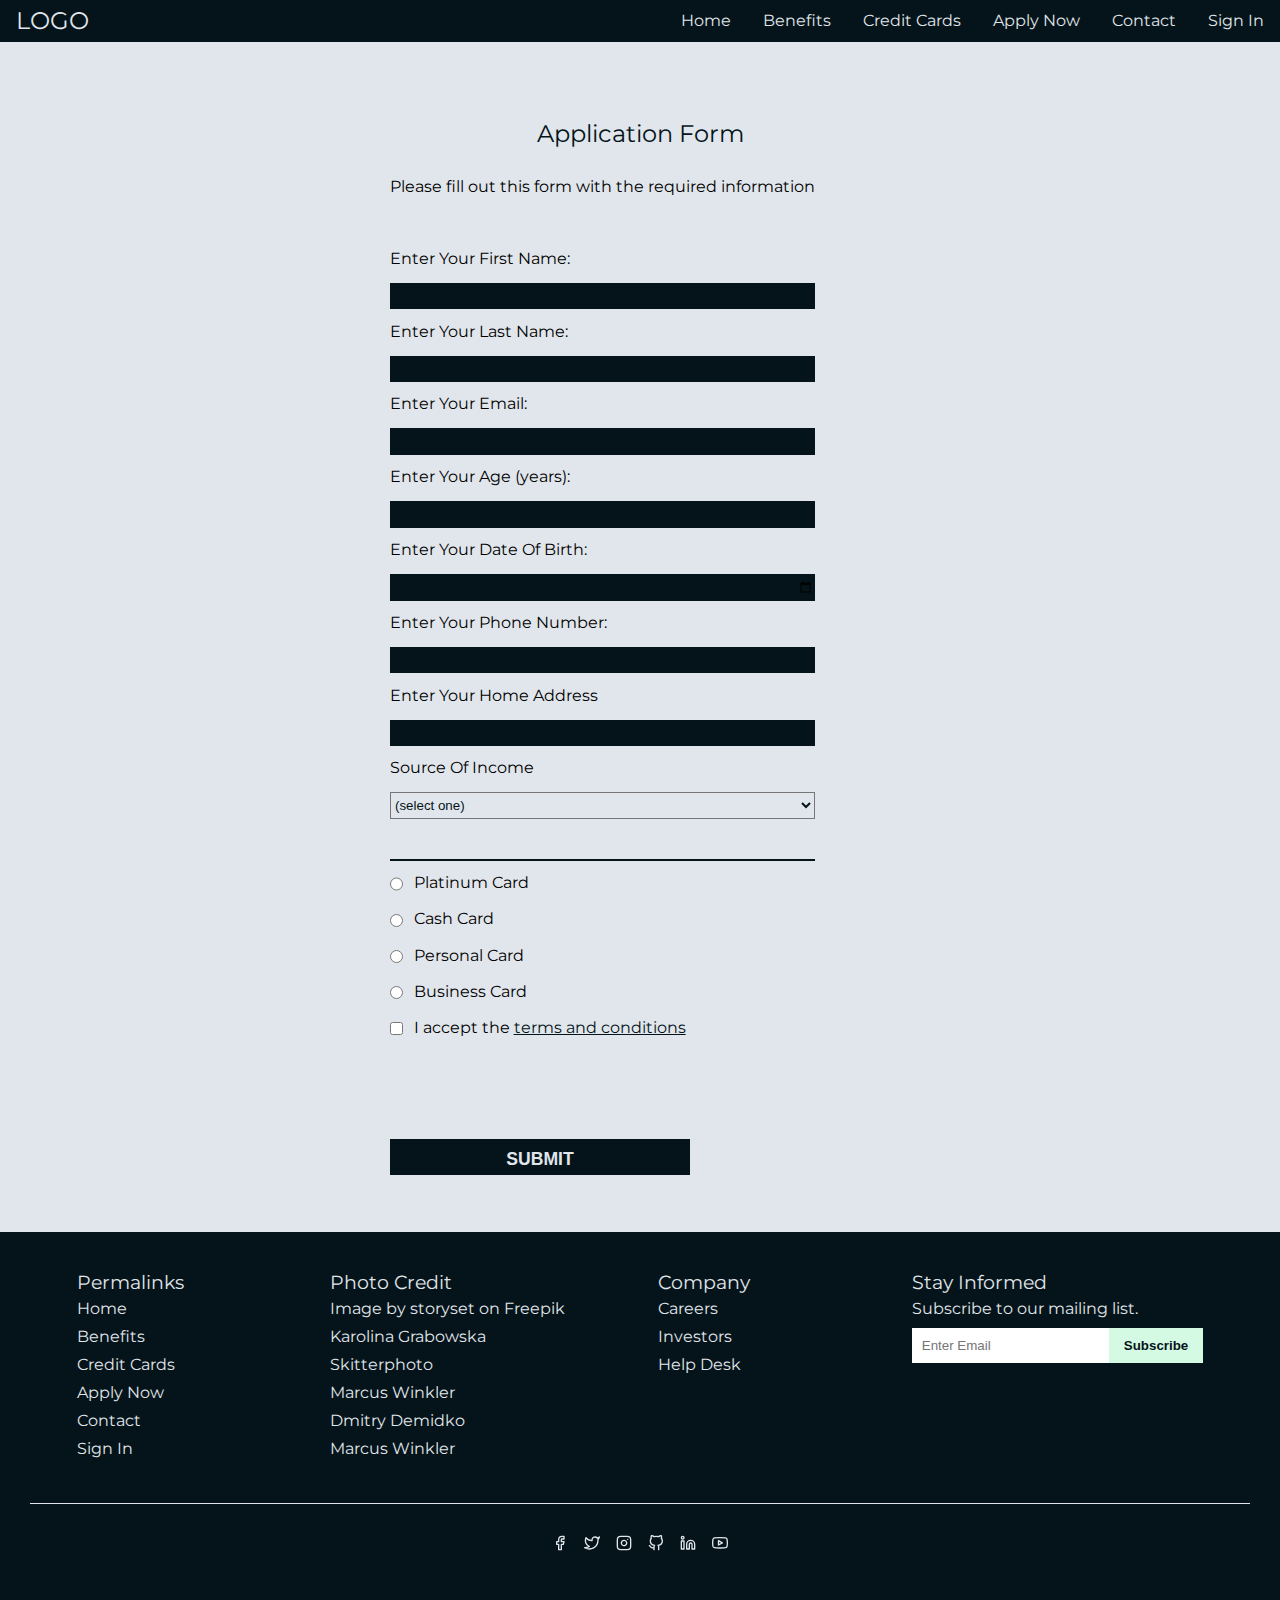
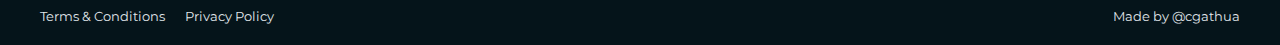
==== apply.html @ cc86efe5 "edit: hero section" ====
<!DOCTYPE html>
<html lang="en">

<head>
    <meta charset="UTF-8">
    <meta http-equiv="X-UA-Compatible" content="IE=edge">
    <meta name="viewport" content="width=device-width, initial-scale=1.0">
    <title>Application Form</title>

    <!--SEO-->
    <meta name="title" content="Application Form">
    <meta name="description" content="This is an application page, for a fictional company">

    <!--CUSTOM CSS-->
    <link rel="stylesheet" href="styles.css">

    <!--BENTO SIDEBAR SCRIPT-->
    <script defer type="module" src="https://cdn.ampproject.org/bento.mjs" crossorigin="anonymous"></script>
    <script defer nomodule src="https://cdn.ampproject.org/bento.js" crossorigin="anonymous"></script>
    <script defer type="module" src="https://cdn.ampproject.org/v0/bento-sidebar-1.0.mjs"
        crossorigin="anonymous">
    </script>
    <script defer nomodule src="https://cdn.ampproject.org/v0/bento-sidebar-1.0.js" crossorigin="anonymous"></script>
    <link rel="stylesheet" href="https://cdn.ampproject.org/v0/bento-sidebar-1.0.css" crossorigin="anonymous"
        media="print" onload="this.media='all'"
    >
</head>
<!--END OF HEAD-->

<body>
    <main id="main">
        <nav id="mobile-nav" aria-label="mobile navigation">
            <bento-sidebar id="sidebar1" side="right" hidden>
                <ul class="bento">
                    <li><a href="index.html">Home</a></li>
                    <li><a href="index.html#benefits">Benefits</a></li>
                    <li><a href="index.html#credit_cards">Credit Cards</a></li>
                    <li><a href="apply.html">Apply Now</a></li>
                    <li><a href="contact.html">Contact</a></li>
                    <li><a href="signin.html">Sign In</a></li>
                </ul>
            </bento-sidebar>
            <!--SIDEBAR CONTROL-->
            <div class="buttons" style="margin: 0 0.5rem">
                <button id="open-sidebar" aria-label="menu"> <svg xmlns="http://www.w3.org/2000/svg" width="24"
                        height="24" viewBox="0 0 24 24" fill="none" stroke="#E0E6EB" stroke-width="2"
                        stroke-linecap="round" stroke-linejoin="round" class="feather feather-menu">
                        <line x1="3" y1="12" x2="21" y2="12"></line>
                        <line x1="3" y1="6" x2="21" y2="6"></line>
                        <line x1="3" y1="18" x2="21" y2="18"></line>
                    </svg></button>
            </div>
            <a href="index.html" class="logo1" aria-label="logo">LOGO</a>
        </nav>
        <!--END OF MOBILE NAV-->
        <header id="header" aria-label="header">
            <a href="index.html" class="logo2" aria-label="logo">LOGO</a>
            <nav id="desktop-nav" aria-label="desktop navigation">
                <ul class="nav-links" aria-label="navigation links">
                    <li><a href="index.html">Home</a></li>
                    <li><a href="index.html#benefits">Benefits</a></li>
                    <li><a href="index.html#credit_cards">Credit Cards</a></li>
                    <li><a href="apply.html">Apply Now</a></li>
                    <li><a href="contact.html">Contact</a></li>
                    <li><a href="signin.html">Sign In</a></li>
                </ul>
            </nav>
            <!--END OF DESKTOP NAV-->
        </header>
        <!--END OF HEADER-->
        <article class="application" aria-label="application form">
            <h2>Application Form</h2>
            <form action="application form" method="post">
                <fieldset>
                    <legend>Please fill out this form with the required information</legend>
                    <label for="first-name">Enter Your First Name: <input id="first-name" name="first-name" type="text"
                        required autocomplete="cc-given-name">
                    </label>
                    <label for="last-name">Enter Your Last Name: <input id="last-name" name="last-name" type="text"
                        required autocomplete="cc-family-name">
                    </label>
                    <label for="personal-email">Enter Your Email: <input id="personal-email" name="email" type="email"
                        required autocomplete="email">
                    </label>
                    <label for="age">Enter Your Age (years): <input id="age" type="number" name="age" min="18"
                        max="100">
                    </label>
                    <label for="dob">Enter Your Date Of Birth: <input id="dob" type="date" name="dob"></label>
                    <label for="phone">Enter Your Phone Number: <input id="phone" type="tel" name="phone"
                        autocomplete="mobile">
                    </label>
                    <label for="address">Enter Your Home Address <input type="text" name="address" id="address"
                        autocomplete="address-level1">
                    </label>
                    <label for="income-label" aria-label="income">Source Of Income
                        <select class="drop_down_menu" id="income-label">
                            <option value="">(select one)</option>
                            <option value="1">Employed</option>
                            <option value="2">Retired</option>
                            <option value="3">Self-Employed</option>
                            <option value="4">Unemployed</option>
                            <option value="5">Military</option>
                        </select>
                    </label>
                </fieldset>
                <fieldset>
                    <legend>
                        <label for="platinum-card"><input id="platinum-card" type="radio" name="card-type"
                            class="inline"> Platinum Card
                        </label>
                        <label for="cash-card"><input id="cash-card" type="radio" name="card-type" class="inline"> Cash
                            Card
                        </label>
                        <label for="personal-card"><input id="personal-card" type="radio" name="card-type"
                            class="inline"> Personal Card
                        </label>
                        <label for="business-card"><input id="business-card" type="radio" name="card-type"
                            class="inline"> Business Card
                        </label>
                        <label for="terms-and-conditions" name="terms-and-conditions">
                            <input id="terms-and-conditions" type="checkbox" required name="terms-and-conditions"
                            class="inline"> I accept the <a href="#">terms and conditions</a>
                        </label>
                    </legend>
                </fieldset>
                <label for="submit-label" class="label5"><input type="submit" id="submit-label" value="submit"></label>
            </form>
        </article>
        <!--END OF APPLICATION FORM-->
        <footer id="footer" aria-label="footer">
            <section id="footer-main">
                <article class="footer-column">
                    <h3 class="footer-title">Permalinks</h3>
                    <ul>
                        <li><a href="index.html">Home</a></li>
                        <li><a href="index.html#benefits">Benefits</a></li>
                        <li><a href="index.html#credit_cards">Credit Cards</a></li>
                        <li><a href="apply.html">Apply Now</a></li>
                        <li><a href="contact.html">Contact</a></li>
                        <li><a href="signin.html">Sign In</a></li>
                    </ul>
                </article>
                <article class="footer-column">
                    <h3 class="footer-title">Photo Credit</h3>
                    <ul>
                        <li><a
                                href="https://www.freepik.com/free-vector/credit-card-concept-illustration_5360846.htm#query=credit%20card&position=13&from_view=author">Image
                                by storyset
                            </a> on Freepik
                        </li>
                        <li><a
                                href="https://www.pexels.com/photo/roll-of-american-dollar-banknotes-tightened-with-band-4386476/">Karolina
                                Grabowska
                            </a>
                        </li>
                        <li><a href="https://www.pexels.com/photo/close-up-of-coins-on-table-332304/">Skitterphoto</a></li>
                        <li><a href="https://unsplash.com/photos/DJoG5GsXfMw">Marcus Winkler</a></li>
                        <li><a href="https://unsplash.com/photos/z4VuRg-ZOEg">Dmitry Demidko</a></li>
                        <li><a href="https://unsplash.com/photos/ahjzVINkuCs">Marcus Winkler</a></li>
                    </ul>
                </article>
                <article class="footer-column">
                    <h3 class="footer-title">Company</h3>
                    <ul>
                        <li><a href="#">Careers</a></li>
                        <li><a href="#">Investors</a></li>
                        <li><a href="#">Help Desk</a></li>
                    </ul>
                </article>
                <article class="footer-column">
                    <h3 class="footer-title">Stay Informed</h3>
                    <p>Subscribe to our mailing list.</p>
                    <form action="newsletter" aria-label="signup">
                        <label for="current-email" class="label"><input id="current-email" type="email" name="email"
                            placeholder="Enter Email" required="valid email" aria-label="enter your email"
                            autocomplete="email">
                        </label>
                        <label for="submit_button"><input type="submit" id="submit_button" value="Subscribe"></label>
                    </form>
                </article>
            </section>
            <!--END OF FOOTER MAIN SECTION-->
            <section id="footer-socials" aria-label="social media">
                <ul class="footer-icons">
                    <li><a href="#" aria-label="facebook">
                            <svg xmlns="http://www.w3.org/2000/svg" width="16" height="16"
                                viewBox="0 0 24 24" fill="none" stroke="#E0E6EB" stroke-width="2" stroke-linecap="round"
                                stroke-linejoin="round" class="feather feather-facebook">
                                <path d="M18 2h-3a5 5 0 0 0-5 5v3H7v4h3v8h4v-8h3l1-4h-4V7a1 1 0 0 1 1-1h3z"></path>
                            </svg>
                        </a>
                    </li>
                    <li><a href="#" aria-label="twitter">
                            <svg xmlns="http://www.w3.org/2000/svg" width="16" height="16"
                                viewBox="0 0 24 24" fill="none" stroke="#E0E6EB" stroke-width="2" stroke-linecap="round"
                                stroke-linejoin="round" class="feather feather-twitter">
                                <path
                                    d="M23 3a10.9 10.9 0 0 1-3.14 1.53 4.48 4.48 0 0 0-7.86 3v1A10.66 10.66 0 0 1 3 4s-4 9 5 13a11.64 11.64 0 0 1-7 2c9 5 20 0 20-11.5a4.5 4.5 0 0 0-.08-.83A7.72 7.72 0 0 0 23 3z">
                                </path>
                            </svg>
                        </a>
                    </li>
                    <li><a href="#" aria-label="instagram">
                            <svg xmlns="http://www.w3.org/2000/svg" width="16"
                                height="16" viewBox="0 0 24 24" fill="none" stroke="#E0E6EB" stroke-width="2"
                                stroke-linecap="round" stroke-linejoin="round" class="feather feather-instagram">
                                <rect x="2" y="2" width="20" height="20" rx="5" ry="5"></rect>
                                <path d="M16 11.37A4 4 0 1 1 12.63 8 4 4 0 0 1 16 11.37z"></path>
                                <line x1="17.5" y1="6.5" x2="17.51" y2="6.5"></line>
                            </svg>
                        </a>
                    </li>
                    <li><a href="#" aria-label="github">
                            <svg xmlns="http://www.w3.org/2000/svg" width="16" height="16"
                                viewBox="0 0 24 24" fill="none" stroke="#E0E6EB" stroke-width="2" stroke-linecap="round"
                                stroke-linejoin="round" class="feather feather-github">
                                <path
                                    d="M9 19c-5 1.5-5-2.5-7-3m14 6v-3.87a3.37 3.37 0 0 0-.94-2.61c3.14-.35 6.44-1.54 6.44-7A5.44 5.44 0 0 0 20 4.77 5.07 5.07 0 0 0 19.91 1S18.73.65 16 2.48a13.38 13.38 0 0 0-7 0C6.27.65 5.09 1 5.09 1A5.07 5.07 0 0 0 5 4.77a5.44 5.44 0 0 0-1.5 3.78c0 5.42 3.3 6.61 6.44 7A3.37 3.37 0 0 0 9 18.13V22">
                                </path>
                            </svg>
                        </a>
                    </li>
                    <li><a href="#" aria-label="linkedin">
                            <svg xmlns="http://www.w3.org/2000/svg" width="16" height="16"
                                viewBox="0 0 24 24" fill="none" stroke="#E0E6EB" stroke-width="2" stroke-linecap="round"
                                stroke-linejoin="round" class="feather feather-linkedin">
                                <path
                                    d="M16 8a6 6 0 0 1 6 6v7h-4v-7a2 2 0 0 0-2-2 2 2 0 0 0-2 2v7h-4v-7a6 6 0 0 1 6-6z">
                                </path>
                                <rect x="2" y="9" width="4" height="12"></rect>
                                <circle cx="4" cy="4" r="2"></circle>
                            </svg>
                        </a>
                    </li>
                    <li><a href="#" aria-label="youtube">
                            <svg xmlns="http://www.w3.org/2000/svg" width="16" height="16"
                                viewBox="0 0 24 24" fill="none" stroke="#E0E6EB" stroke-width="2" stroke-linecap="round"
                                stroke-linejoin="round" class="feather feather-youtube">
                                <path
                                    d="M22.54 6.42a2.78 2.78 0 0 0-1.94-2C18.88 4 12 4 12 4s-6.88 0-8.6.46a2.78 2.78 0 0 0-1.94 2A29 29 0 0 0 1 11.75a29 29 0 0 0 .46 5.33A2.78 2.78 0 0 0 3.4 19c1.72.46 8.6.46 8.6.46s6.88 0 8.6-.46a2.78 2.78 0 0 0 1.94-2 29 29 0 0 0 .46-5.25 29 29 0 0 0-.46-5.33z">
                                </path>
                                <polygon points="9.75 15.02 15.5 11.75 9.75 8.48 9.75 15.02"></polygon>
                            </svg>
                        </a>
                    </li>
                </ul>
            </section>
            <!--END OF SOCIAL MEDIA SECTION-->
            <section id="footer-legal" aria-label="legal">
                <small>
                    <ul class="footer-legal-items">
                        <li><a href="#">Terms &amp; Conditions</a></li>
                        <li><a href="#">Privacy Policy</a></li>
                        <li>Made by <a href="https://cgathua.pages.dev/" target="_blank">@cgathua</a></li>
                    </ul>
                </small>
            </section>
            <!--END OF LEGAL SECTION-->
        </footer>
        <!--END OF FOOTER SECTION-->
        <script>
            (async () => {
                const sidebar = document.querySelector('#sidebar1');
                await customElements.whenDefined('bento-sidebar');
                const api = await sidebar.getApi();

                // set up button actions
                document.querySelector('#open-sidebar').onclick = () => api.open();
            })();
        </script>
        <!--END OF SIDEBAR SCRIPT-->
    </main>
</body>

</html>
---- styles.css ----
@import url('https://fonts.googleapis.com/css2?family=Montserrat:wght@300;400&display=swap');

:root {
    --color-primary: #05141A;
    --color-secondary: #E0E6EB;
    --color-tertiary: #D4FAE3;
    --color-alternate: #94949C;
    --color-white: #ffffff;
    --transition: 0.3s ease;
    --container-medium: 86%;
    --container-large: 90%;
}

* {
    margin: 0;
    padding: 0;
    box-sizing: border-box;
    text-decoration: none;
    list-style: none;
}

html {
    scroll-behavior: smooth;
    font-size: 16px;
}

body {
    font-family: 'Montserrat', sans-serif;
    min-height: 100vh;
    line-height: 1.75;
}

.container {
    margin: 0 auto;
    width: var(--container-large);
}

img {
    width: 100%;
    height: auto;
    object-fit: cover;
    display: block;
}

section {
    padding: 5rem 0;
}

section h2 {
    text-align: center;
    margin-bottom: 4rem;
}

h1 {
    font-size: clamp(1.5rem, 1.29rem + 1.07vw, 2.25rem);
}

h1,
h2,
h3,
h4 {
    line-height: 1.2;
    font-weight: 400;
}

h1,
h2,
h3,
p {
    color: var(--color-primary);
}

a {
    color: var(--color-secondary);
    cursor: pointer;
    transition: var(--transition);
}

a:hover {
    color: var(--color-tertiary);
}

.nav-links,
.logo2 {
    display: none;
}

.logo1 {
    font-size: 1.5rem;
    display: block;
}

.btn {
    display: block;
    position: absolute;
    background-color: var(--color-primary);
    color: var(--color-secondary);
    padding: 5px 20px;
    border: 1px solid transparent;
    text-transform: uppercase;
    transition: var(--transition);
}

.btn:hover {
    background-color: transparent;
    color: var(--color-primary);
    border: 1px solid var(--color-primary);
}

html,
body {
    width: auto !important;
    overflow-x: hidden !important
}

/* END OF GENERAL STYLING */

nav[id="mobile-nav"] {
    display: flex;
    justify-content: flex-start;
    gap: 1rem;
    align-items: center;
    background-color: var(--color-primary);
    position: relative;
    top: 0;
    left: 0;
}

button[id="open-sidebar"] {
    cursor: pointer;
    background-color: var(--color-primary);
    color: var(--color-secondary);
    border-color: var(--color-primary);
    position: relative;
    display: block;
}

bento-sidebar[id="sidebar1"] {
    background-color: var(--color-primary);
}

bento-sidebar[id="sidebar1"] li {
    padding: 1rem;
    cursor: pointer;
}

/* END OF MOBILE NAVIGATION STYLING */


section[id="about"] .container {
    display: grid;
    grid-template-columns: minmax(min-content, 1fr);
    place-items: center;
    gap: 1rem;
}


.about-article p:nth-of-type(2) {
    padding-top: 1rem;
}

.about-article svg {
    height: 1rem;
    width: 1rem;
    top: .125em;
    position: relative;
}

/* END OF ABOUT STYLING */

section[id="benefits"] {
    background-color: var(--color-primary);
}

section[id="benefits"] h2,
h3,
.benefits-column {
    color: var(--color-secondary);
}


section[id="benefits"] .container {
    display: grid;
    gap: 1rem;
    grid-template-columns: minmax(min-content, 1fr);
}

article[class="benefits-column"] {
    padding: 1rem;
    border-radius: 2px 16px;
    border: 1px solid var(--color-secondary);
}

article[class="benefits-column"] p {
    color: var(--color-secondary);
    padding-left: 1rem;

}

article[class="benefits-column"] h3 {
    padding-bottom: 0.5rem;
    padding-left: 1rem;
}

article[class="benefits-column"] .svg {
    display: block;
    margin: 0 auto;
}

/* END OF BENEFITS STYLING */

section[class="credit_section"] {
    background-color: var(--color-secondary);
}

section[class="credit_section"] h3,
p {
    color: var(--color-primary);
}

section[class="credit_section"] .container {
    display: grid;
    gap: 1rem;
    grid-template-columns: minmax(min-content, 1fr);
}

section[class="credit_section"] p {
    text-align: left;
}

section[class="credit_section"] h3,
figcaption {
    text-align: center;
}

figure[class="creditcard"] {
    padding: 1rem;
}

figcaption svg {
    height: 1em;
    width: 1em;
    top: .125em;
    position: relative;
}

figcaption {
    padding-top: 2rem;
}

.creditcard figcaption {
    display: flex;
    justify-content: center;
    align-items: center;
}

.image {
    padding: 1rem;
}

/* END OF CREDIT CARDS STYLING */

footer[id="footer"] li {
    list-style: none;
}

footer[id="footer"] {
    background-color: var(--color-primary);
    color: var(--color-secondary);
}

footer[id="footer"] a {
    color: var(--color-secondary);
}

footer[id="footer"] a:hover {
    color: var(--color-tertiary);
}

article[class="footer-column"] p {
    color: var(--color-secondary);
}

.footer-column {
    padding: 1.25rem;
    min-width: 12.5rem;
}

section[id="footer-main"] {
    padding: 1.25rem 1.875rem;
    display: flex;
    flex-wrap: wrap;
}

h2[class="footer-title"] {
    color: var(--color-primary);
    font-size: 1.375rem;
    padding-bottom: 0.625rem;
}

/* END OF GENERAL FOOTER STYLING */

form {
    display: flex;
    flex-wrap: wrap;
}

label[class="label"] input[type="email"] {
    border: 0;
    padding: 0.625rem;
    background-color: var(--color-white);
    margin-top: 0.3125rem;
}

input[type="submit"] {
    background-color: var(--color-tertiary);
    color: var(--color-primary);
    cursor: pointer;
    border: 0;
    padding: 0.625rem 0.9375rem;
    margin-top: 0.3125rem;
    font-weight: 600;
}

/* END OF SIGN UP AREA STYLING */

section[id="footer-socials"] {
    padding: 0 1.875rem 1.25rem;
}

ul[class="footer-icons"] {
    display: flex;
    justify-content: center;
    border-top: 1px var(--color-secondary)solid;
    padding-top: 1.25rem;
}

ul[class="footer-icons"] li {
    margin: 0.5rem;
}

.footer-icons svg:hover {
    fill: var(--color-tertiary);
}

/*  END OF SOCIAL MEDIA STYLING */

section[id="footer-legal"] a {
    color: var(--color-secondary);
}

section[id="footer-legal"] {
    padding: 0.9375rem 1.875rem;
    background-color: var(--color-primary);
    color: var(--color-secondary);
}

ul[class="footer-legal-items"] {
    width: 100%;
    display: flex;
    flex-wrap: wrap;
}

ul[class="footer-legal-items"] li {
    margin: 0.125rem 0.625rem;
    white-space: nowrap;
}

.footer-legal-items li:nth-of-type(2) {
    flex: 1;
}

/* END OF LEGAL SECTION STYLING */

section[id="footer-main"] {
    justify-content: space-around;
}

/* END OF FOOTER SECTION */

section[class="contact"] {
    background-color: var(--color-secondary);
}

section[class="contact"] .container {
    display: grid;
    gap: 1rem;
    grid-template-columns: minmax(min-content, 1fr);
    place-items: center;
}

form[action="contact-form"] {
    padding: 2rem;
    display: flex;
    flex-direction: column;
    gap: 1rem;
}

fieldset {
    border: none;
    padding-top: 2rem;
    padding-bottom: 2rem;
}

input,
textarea,
select,
legend {
    width: 100%;
    margin: 10px 0 0 0;
    min-height: 2em;
}

.inline {
    width: unset;
    margin: 0 0.5em 0 0;
    vertical-align: middle;
}

input,
textarea {
    background-color: var(--color-primary);
    border: 1px solid var(--color-primary);
    color: var(--color-primary);
}

label[class="label4"] input[type="submit"] {
    display: block;
    min-width: 60%;
    height: 2em;
    font-size: 1rem;
    background-color: var(--color-primary);
    color: var(--color-secondary);
    border-color: var(--color-white);
    text-transform: uppercase;
    cursor: pointer;
    padding: 0;
}

section[class="contact"] aside {
    background-color: transparent;
    padding: 2rem;
}

aside h3 {
    font-size: 1.5rem;
    color: var(--color-primary);
    padding-bottom: 0.5rem;
}

section[class="contact"] article {
    display: flex;
    gap: 1rem;
    padding-top: 2rem;
}

textarea:focus {
    background-color: var(--color-tertiary);
}

/* END OF CONTACT PAGE STYLING */

article[class="application"] {
    margin: 0 auto;
    width: 100%;
    background-color: var(--color-secondary);
}

article[class="application"] h2 {
    margin: 1em auto;
    text-align: center;
}

article[class="application"] form {
    width: 60vw;
    max-width: 500px;
    min-width: 300px;
    margin: 0 auto;
    padding-bottom: 2em;
}

article[class="application"] fieldset {
    border: none;
    padding: 2rem 0;
    border-bottom: 2px solid var(--color-primary);
}

article[class="application"] fieldset:last-of-type {
    border-bottom: none;
}

article[class="application"] label {
    display: block;
    margin: 0.5rem 0;
}

label[class="label5"] input[type="submit"] {
    display: block;
    width: 60%;
    margin: 1em auto;
    height: 2em;
    font-size: 1.1rem;
    background-color: var(--color-primary);
    color: var(--color-secondary);
    border-color: var(--color-white);
    min-width: 300px;
    text-transform: uppercase;
}

article[class="application"] a {
    color: var(--color-primary);
    text-decoration: underline;
}

input:focus {
    background-color: var(--color-tertiary);
}

input:focus-visible {
    outline: 2px solid var(--color-primary);
    border-radius: 3px;
}

select:focus-visible {
    outline: 2px solid var(--color-primary);
    border-radius: 3px;
}

.drop_down_menu {
    background-color: var(--color-secondary);
    color: var(--color-primary);
}

/* END OF APPLY STYLING */

article[class="sign-in"] {
    background-color: var(--color-secondary);
}

article[class="sign-in"] h2 {
    margin: 1em auto;
    text-align: center;
}

article[class="sign-in"] form {
    width: 60vw;
    max-width: 500px;
    min-width: 300px;
    margin: 0 auto;
    padding-bottom: 2em;
    display: grid;
    place-items: center;
}

article[class="sign-in"] label {
    display: block;
    margin: 0.5rem 0;
}

input[class="sign_in"] {
    background-color: var(--color-primary);
    color: var(--color-secondary);
    text-transform: uppercase;
}

/* END OF SIGNIN STYLING */

@media screen and (min-width: 600px) {
    section[id="benefits"] .container {
        grid-template-columns: 1fr;
    }

    section[class="credit_section"] .container {
        grid-template-columns: 1fr;
    }
}

/* END OF SMALL SCREEN MEDIA QUERIES */

@media screen and (min-width: 768px) {
    section[id="about"] .container {
        grid-template-columns: repeat(2, 1fr);
    }

    section[id="benefits"] .container {
        grid-template-columns: repeat(2, 1fr);
    }

    section[class="credit_section"] .container {
        grid-template-columns: repeat(2, 1fr);
    }
}

/* END OF MEDIUM SCREEN MEDIA QUERIES */

@media screen and (min-width: 1024px) {

    #sidebar1,
    .bento,
    .logo1,
    #open-sidebar {
        display: none;
    }

    .logo2 {
        font-size: 1.5rem;
        display: block;
        position: relative;
    }

    header[id="header"] {
        position: fixed;
        width: 100%;
        top: 0;
        left: 0;
        right: 0;
        z-index: 999;
        background-color: var(--color-primary);
        display: flex;
        justify-content: space-between;
        align-items: center;
        padding: 0 1rem;
    }

    .nav-links {
        display: flex;
        justify-content: space-between;
        gap: 2rem;
    }

    /* END OF DESKTOP NAVBAR */

    section[id="about"] .container {
        grid-template-columns: repeat(2, 1fr);
    }

    section[id="benefits"] .container {
        grid-template-columns: repeat(3, 1fr);
    }

    section[class="credit_section"] .container {
        grid-template-columns: repeat(3, 1fr);
    }

    figure[class="creditcard"] {
        display: flex;
        flex-direction: column;
    }

    figcaption {
        margin-top: auto;
    }

    section[class="contact"] .container {
        grid-template-columns: minmax(min-content, 1fr) minmax(min-content, 1fr);
    }

    article[class="sign-in"] h2 {
        padding-top: 4rem;
    }

    article[class="application"] h2 {
        padding-top: 6rem;
    }
}

/* END OF DESKTOP MEDIA QUERIES */
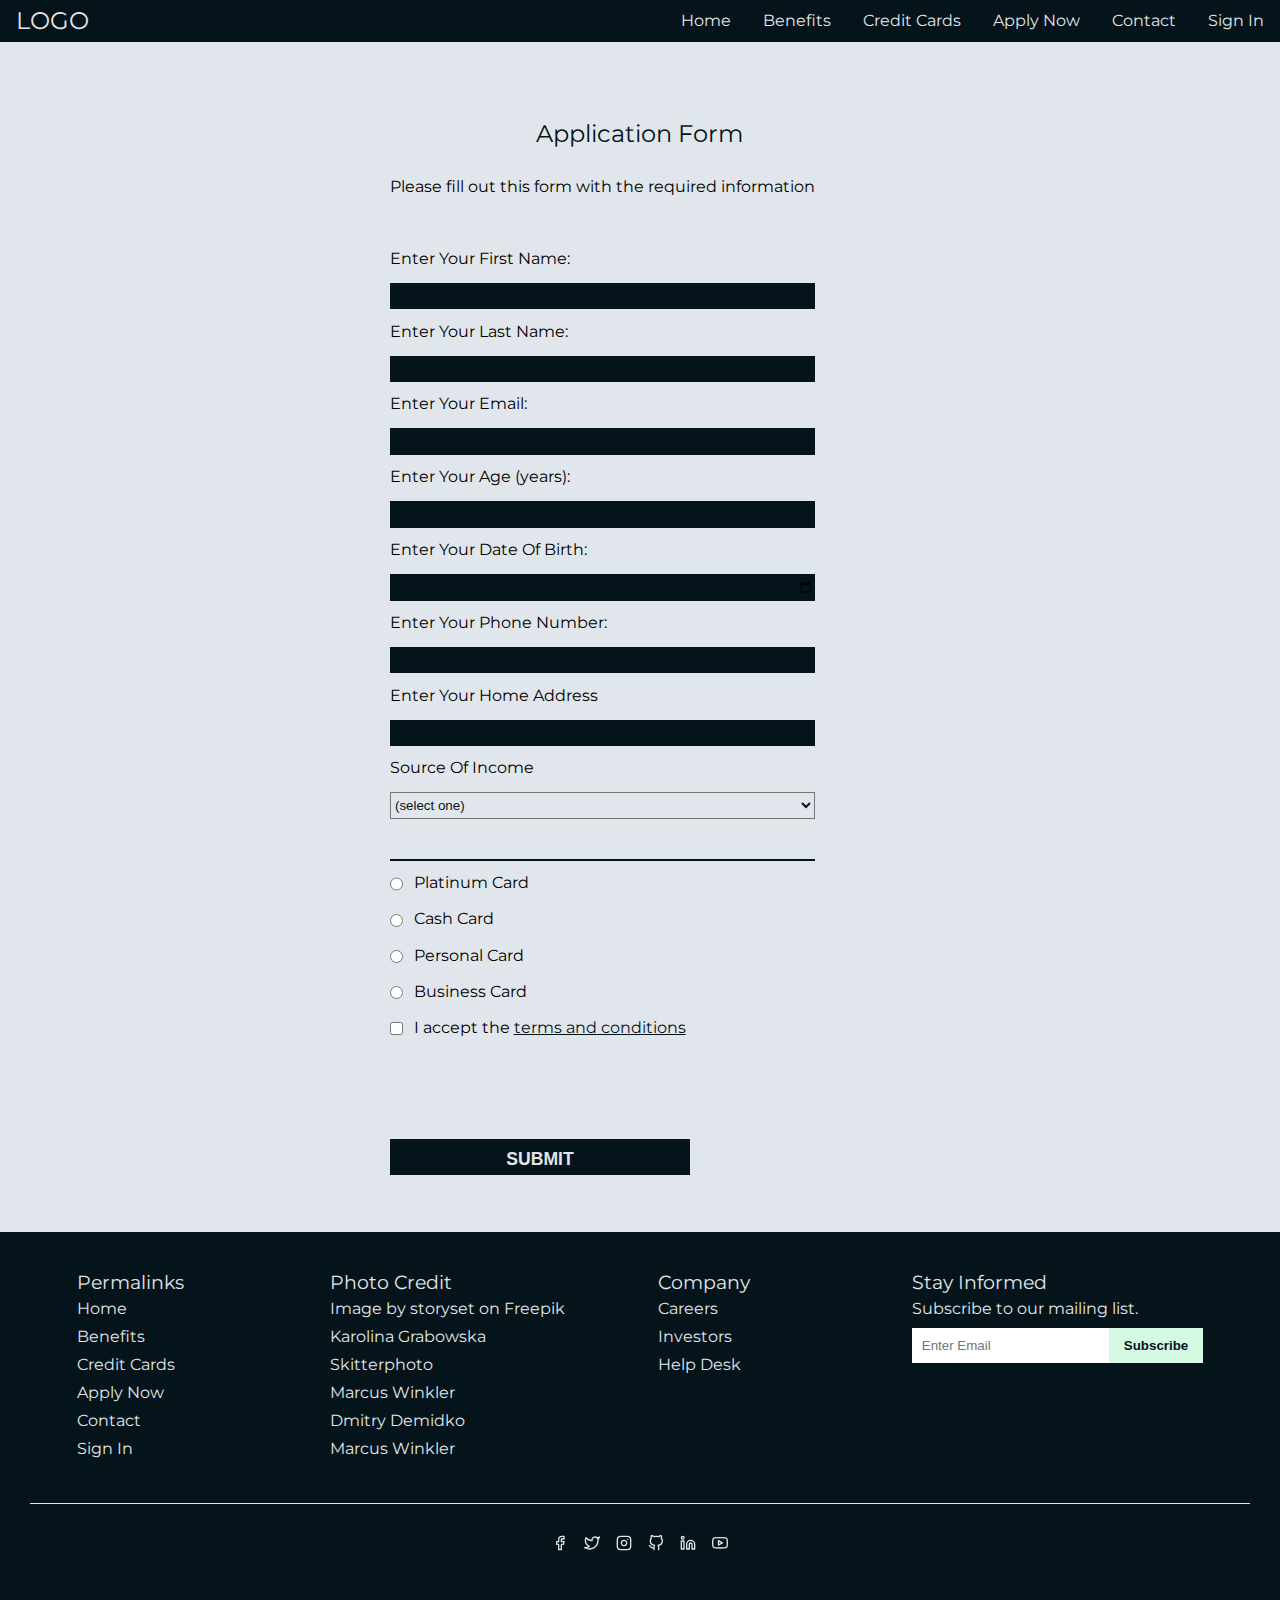
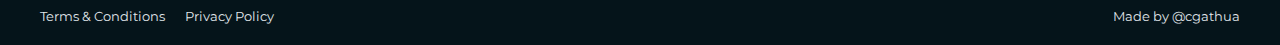
==== commit 96f1759c: "edit: files" ====
--- a/apply.html
+++ b/apply.html
@@ -17,13 +17,11 @@
     <!--BENTO SIDEBAR SCRIPT-->
     <script defer type="module" src="https://cdn.ampproject.org/bento.mjs" crossorigin="anonymous"></script>
     <script defer nomodule src="https://cdn.ampproject.org/bento.js" crossorigin="anonymous"></script>
-    <script defer type="module" src="https://cdn.ampproject.org/v0/bento-sidebar-1.0.mjs"
-        crossorigin="anonymous">
+    <script defer type="module" src="https://cdn.ampproject.org/v0/bento-sidebar-1.0.mjs" crossorigin="anonymous">
     </script>
     <script defer nomodule src="https://cdn.ampproject.org/v0/bento-sidebar-1.0.js" crossorigin="anonymous"></script>
     <link rel="stylesheet" href="https://cdn.ampproject.org/v0/bento-sidebar-1.0.css" crossorigin="anonymous"
-        media="print" onload="this.media='all'"
-    >
+        media="print" onload="this.media='all'">
 </head>
 <!--END OF HEAD-->
 
@@ -69,62 +67,66 @@
         </header>
         <!--END OF HEADER-->
         <article class="application" aria-label="application form">
-            <h2>Application Form</h2>
-            <form action="application form" method="post">
-                <fieldset>
-                    <legend>Please fill out this form with the required information</legend>
-                    <label for="first-name">Enter Your First Name: <input id="first-name" name="first-name" type="text"
-                        required autocomplete="cc-given-name">
+            <div class="container">
+                <h2>Application Form</h2>
+                <form action="application form" method="post">
+                    <fieldset>
+                        <legend>Please fill out this form with the required information</legend>
+                        <label for="first-name">Enter Your First Name: <input id="first-name" name="first-name"
+                            type="text" required autocomplete="cc-given-name">
+                        </label>
+                        <label for="last-name">Enter Your Last Name: <input id="last-name" name="last-name" type="text"
+                            required autocomplete="cc-family-name">
+                        </label>
+                        <label for="personal-email">Enter Your Email: <input id="personal-email" name="email"
+                            type="email" required autocomplete="email">
+                        </label>
+                        <label for="age">Enter Your Age (years): <input id="age" type="number" name="age" min="18"
+                            max="100">
+                        </label>
+                        <label for="dob">Enter Your Date Of Birth: <input id="dob" type="date" name="dob"></label>
+                        <label for="phone">Enter Your Phone Number: <input id="phone" type="tel" name="phone"
+                            autocomplete="mobile">
+                        </label>
+                        <label for="address">Enter Your Home Address <input type="text" name="address" id="address"
+                            autocomplete="address-level1">
+                        </label>
+                        <label for="income-label" aria-label="income">Source Of Income
+                            <select class="drop_down_menu" id="income-label">
+                                <option value="">(select one)</option>
+                                <option value="1">Employed</option>
+                                <option value="2">Retired</option>
+                                <option value="3">Self-Employed</option>
+                                <option value="4">Unemployed</option>
+                                <option value="5">Military</option>
+                            </select>
+                        </label>
+                    </fieldset>
+                    <fieldset>
+                        <legend>
+                            <label for="platinum-card"><input id="platinum-card" type="radio" name="card-type"
+                                class="inline"> Platinum Card
+                            </label>
+                            <label for="cash-card"><input id="cash-card" type="radio" name="card-type" class="inline">
+                                Cash Card
+                            </label>
+                            <label for="personal-card"><input id="personal-card" type="radio" name="card-type"
+                                class="inline"> Personal Card
+                            </label>
+                            <label for="business-card"><input id="business-card" type="radio" name="card-type"
+                                class="inline"> Business Card
+                            </label>
+                            <label for="terms-and-conditions" name="terms-and-conditions">
+                                <input id="terms-and-conditions" type="checkbox" required name="terms-and-conditions"
+                                class="inline"> I accept the <a href="#">terms and conditions</a>
+                            </label>
+                        </legend>
+                    </fieldset>
+                    <label for="submit-label" class="label5"><input type="submit" id="submit-label"
+                        value="submit">
                     </label>
-                    <label for="last-name">Enter Your Last Name: <input id="last-name" name="last-name" type="text"
-                        required autocomplete="cc-family-name">
-                    </label>
-                    <label for="personal-email">Enter Your Email: <input id="personal-email" name="email" type="email"
-                        required autocomplete="email">
-                    </label>
-                    <label for="age">Enter Your Age (years): <input id="age" type="number" name="age" min="18"
-                        max="100">
-                    </label>
-                    <label for="dob">Enter Your Date Of Birth: <input id="dob" type="date" name="dob"></label>
-                    <label for="phone">Enter Your Phone Number: <input id="phone" type="tel" name="phone"
-                        autocomplete="mobile">
-                    </label>
-                    <label for="address">Enter Your Home Address <input type="text" name="address" id="address"
-                        autocomplete="address-level1">
-                    </label>
-                    <label for="income-label" aria-label="income">Source Of Income
-                        <select class="drop_down_menu" id="income-label">
-                            <option value="">(select one)</option>
-                            <option value="1">Employed</option>
-                            <option value="2">Retired</option>
-                            <option value="3">Self-Employed</option>
-                            <option value="4">Unemployed</option>
-                            <option value="5">Military</option>
-                        </select>
-                    </label>
-                </fieldset>
-                <fieldset>
-                    <legend>
-                        <label for="platinum-card"><input id="platinum-card" type="radio" name="card-type"
-                            class="inline"> Platinum Card
-                        </label>
-                        <label for="cash-card"><input id="cash-card" type="radio" name="card-type" class="inline"> Cash
-                            Card
-                        </label>
-                        <label for="personal-card"><input id="personal-card" type="radio" name="card-type"
-                            class="inline"> Personal Card
-                        </label>
-                        <label for="business-card"><input id="business-card" type="radio" name="card-type"
-                            class="inline"> Business Card
-                        </label>
-                        <label for="terms-and-conditions" name="terms-and-conditions">
-                            <input id="terms-and-conditions" type="checkbox" required name="terms-and-conditions"
-                            class="inline"> I accept the <a href="#">terms and conditions</a>
-                        </label>
-                    </legend>
-                </fieldset>
-                <label for="submit-label" class="label5"><input type="submit" id="submit-label" value="submit"></label>
-            </form>
+                </form>
+            </div>
         </article>
         <!--END OF APPLICATION FORM-->
         <footer id="footer" aria-label="footer">
@@ -143,16 +145,8 @@
                 <article class="footer-column">
                     <h3 class="footer-title">Photo Credit</h3>
                     <ul>
-                        <li><a
-                                href="https://www.freepik.com/free-vector/credit-card-concept-illustration_5360846.htm#query=credit%20card&position=13&from_view=author">Image
-                                by storyset
-                            </a> on Freepik
-                        </li>
-                        <li><a
-                                href="https://www.pexels.com/photo/roll-of-american-dollar-banknotes-tightened-with-band-4386476/">Karolina
-                                Grabowska
-                            </a>
-                        </li>
+                        <li><a href="https://www.freepik.com/free-vector/credit-card-concept-illustration_5360846.htm#query=credit%20card&position=13&from_view=author">Image by storyset</a> on Freepik</li>
+                        <li><a href="https://www.pexels.com/photo/roll-of-american-dollar-banknotes-tightened-with-band-4386476/">Karolina Grabowska</a></li>
                         <li><a href="https://www.pexels.com/photo/close-up-of-coins-on-table-332304/">Skitterphoto</a></li>
                         <li><a href="https://unsplash.com/photos/DJoG5GsXfMw">Marcus Winkler</a></li>
                         <li><a href="https://unsplash.com/photos/z4VuRg-ZOEg">Dmitry Demidko</a></li>
@@ -183,16 +177,16 @@
             <section id="footer-socials" aria-label="social media">
                 <ul class="footer-icons">
                     <li><a href="#" aria-label="facebook">
-                            <svg xmlns="http://www.w3.org/2000/svg" width="16" height="16"
-                                viewBox="0 0 24 24" fill="none" stroke="#E0E6EB" stroke-width="2" stroke-linecap="round"
+                            <svg xmlns="http://www.w3.org/2000/svg" width="16" height="16" viewBox="0 0 24 24"
+                                fill="none" stroke="#E0E6EB" stroke-width="2" stroke-linecap="round"
                                 stroke-linejoin="round" class="feather feather-facebook">
                                 <path d="M18 2h-3a5 5 0 0 0-5 5v3H7v4h3v8h4v-8h3l1-4h-4V7a1 1 0 0 1 1-1h3z"></path>
                             </svg>
                         </a>
                     </li>
                     <li><a href="#" aria-label="twitter">
-                            <svg xmlns="http://www.w3.org/2000/svg" width="16" height="16"
-                                viewBox="0 0 24 24" fill="none" stroke="#E0E6EB" stroke-width="2" stroke-linecap="round"
+                            <svg xmlns="http://www.w3.org/2000/svg" width="16" height="16" viewBox="0 0 24 24"
+                                fill="none" stroke="#E0E6EB" stroke-width="2" stroke-linecap="round"
                                 stroke-linejoin="round" class="feather feather-twitter">
                                 <path
                                     d="M23 3a10.9 10.9 0 0 1-3.14 1.53 4.48 4.48 0 0 0-7.86 3v1A10.66 10.66 0 0 1 3 4s-4 9 5 13a11.64 11.64 0 0 1-7 2c9 5 20 0 20-11.5a4.5 4.5 0 0 0-.08-.83A7.72 7.72 0 0 0 23 3z">
@@ -201,9 +195,9 @@
                         </a>
                     </li>
                     <li><a href="#" aria-label="instagram">
-                            <svg xmlns="http://www.w3.org/2000/svg" width="16"
-                                height="16" viewBox="0 0 24 24" fill="none" stroke="#E0E6EB" stroke-width="2"
-                                stroke-linecap="round" stroke-linejoin="round" class="feather feather-instagram">
+                            <svg xmlns="http://www.w3.org/2000/svg" width="16" height="16" viewBox="0 0 24 24"
+                                fill="none" stroke="#E0E6EB" stroke-width="2" stroke-linecap="round"
+                                stroke-linejoin="round" class="feather feather-instagram">
                                 <rect x="2" y="2" width="20" height="20" rx="5" ry="5"></rect>
                                 <path d="M16 11.37A4 4 0 1 1 12.63 8 4 4 0 0 1 16 11.37z"></path>
                                 <line x1="17.5" y1="6.5" x2="17.51" y2="6.5"></line>
@@ -211,8 +205,8 @@
                         </a>
                     </li>
                     <li><a href="#" aria-label="github">
-                            <svg xmlns="http://www.w3.org/2000/svg" width="16" height="16"
-                                viewBox="0 0 24 24" fill="none" stroke="#E0E6EB" stroke-width="2" stroke-linecap="round"
+                            <svg xmlns="http://www.w3.org/2000/svg" width="16" height="16" viewBox="0 0 24 24"
+                                fill="none" stroke="#E0E6EB" stroke-width="2" stroke-linecap="round"
                                 stroke-linejoin="round" class="feather feather-github">
                                 <path
                                     d="M9 19c-5 1.5-5-2.5-7-3m14 6v-3.87a3.37 3.37 0 0 0-.94-2.61c3.14-.35 6.44-1.54 6.44-7A5.44 5.44 0 0 0 20 4.77 5.07 5.07 0 0 0 19.91 1S18.73.65 16 2.48a13.38 13.38 0 0 0-7 0C6.27.65 5.09 1 5.09 1A5.07 5.07 0 0 0 5 4.77a5.44 5.44 0 0 0-1.5 3.78c0 5.42 3.3 6.61 6.44 7A3.37 3.37 0 0 0 9 18.13V22">
@@ -221,8 +215,8 @@
                         </a>
                     </li>
                     <li><a href="#" aria-label="linkedin">
-                            <svg xmlns="http://www.w3.org/2000/svg" width="16" height="16"
-                                viewBox="0 0 24 24" fill="none" stroke="#E0E6EB" stroke-width="2" stroke-linecap="round"
+                            <svg xmlns="http://www.w3.org/2000/svg" width="16" height="16" viewBox="0 0 24 24"
+                                fill="none" stroke="#E0E6EB" stroke-width="2" stroke-linecap="round"
                                 stroke-linejoin="round" class="feather feather-linkedin">
                                 <path
                                     d="M16 8a6 6 0 0 1 6 6v7h-4v-7a2 2 0 0 0-2-2 2 2 0 0 0-2 2v7h-4v-7a6 6 0 0 1 6-6z">
@@ -233,8 +227,8 @@
                         </a>
                     </li>
                     <li><a href="#" aria-label="youtube">
-                            <svg xmlns="http://www.w3.org/2000/svg" width="16" height="16"
-                                viewBox="0 0 24 24" fill="none" stroke="#E0E6EB" stroke-width="2" stroke-linecap="round"
+                            <svg xmlns="http://www.w3.org/2000/svg" width="16" height="16" viewBox="0 0 24 24"
+                                fill="none" stroke="#E0E6EB" stroke-width="2" stroke-linecap="round"
                                 stroke-linejoin="round" class="feather feather-youtube">
                                 <path
                                     d="M22.54 6.42a2.78 2.78 0 0 0-1.94-2C18.88 4 12 4 12 4s-6.88 0-8.6.46a2.78 2.78 0 0 0-1.94 2A29 29 0 0 0 1 11.75a29 29 0 0 0 .46 5.33A2.78 2.78 0 0 0 3.4 19c1.72.46 8.6.46 8.6.46s6.88 0 8.6-.46a2.78 2.78 0 0 0 1.94-2 29 29 0 0 0 .46-5.25 29 29 0 0 0-.46-5.33z">
--- a/styles.css
+++ b/styles.css
@@ -461,8 +461,6 @@
 /* END OF CONTACT PAGE STYLING */
 
 article[class="application"] {
-    margin: 0 auto;
-    width: 100%;
     background-color: var(--color-secondary);
 }
 
@@ -578,6 +576,7 @@
 /* END OF SMALL SCREEN MEDIA QUERIES */
 
 @media screen and (min-width: 768px) {
+   
     section[id="about"] .container {
         grid-template-columns: repeat(2, 1fr);
     }
@@ -606,6 +605,10 @@
         font-size: 1.5rem;
         display: block;
         position: relative;
+    }
+
+    .container {
+        width: var(--container-medium);
     }
 
     header[id="header"] {
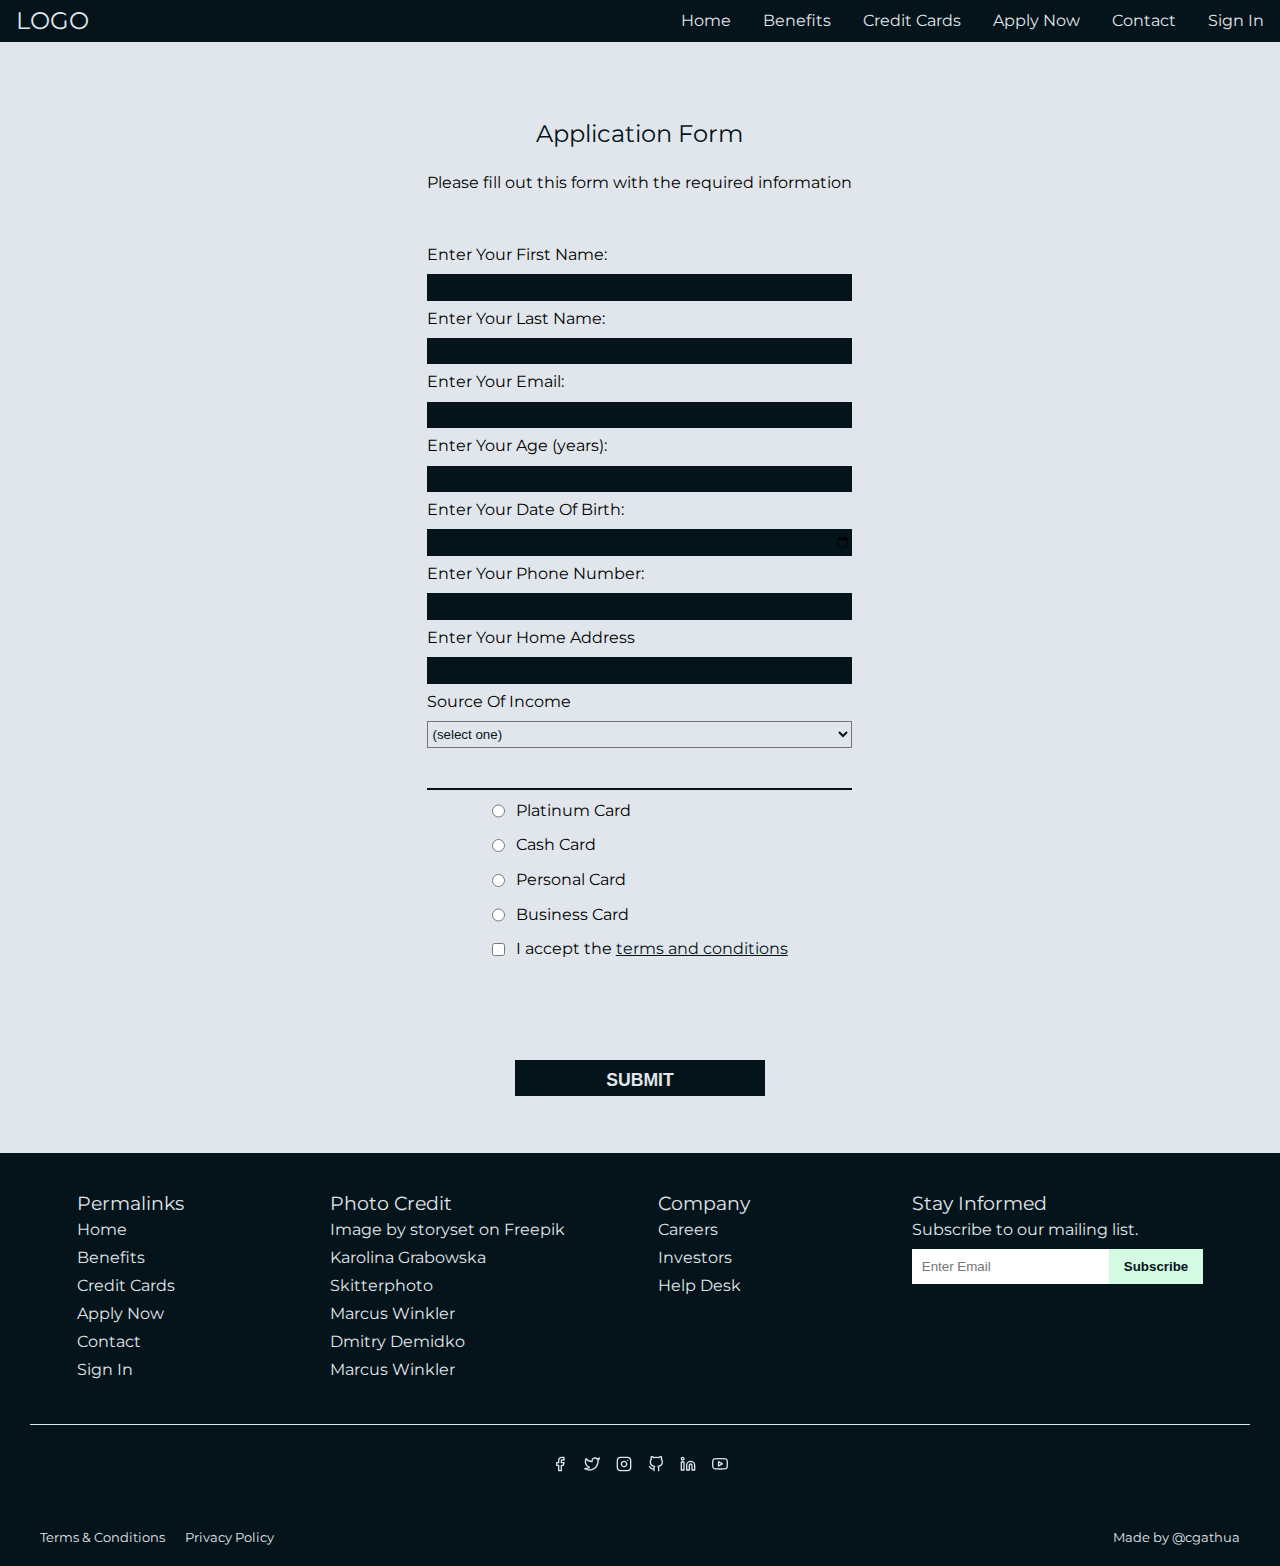
==== commit c652e3ce: "edit: apply.html" ====
--- a/apply.html
+++ b/apply.html
@@ -25,7 +25,7 @@
 </head>
 <!--END OF HEAD-->
 
-<body>
+<body class="application-body">
     <main id="main">
         <nav id="mobile-nav" aria-label="mobile navigation">
             <bento-sidebar id="sidebar1" side="right" hidden>
--- a/styles.css
+++ b/styles.css
@@ -460,7 +460,7 @@
 
 /* END OF CONTACT PAGE STYLING */
 
-article[class="application"] {
+.application-body {
     background-color: var(--color-secondary);
 }
 
@@ -472,9 +472,13 @@
 article[class="application"] form {
     width: 60vw;
     max-width: 500px;
-    min-width: 300px;
+    min-width: 250px;
     margin: 0 auto;
     padding-bottom: 2em;
+    line-height: 1.2;
+    display: flex;
+    justify-content: center;
+    align-items: center;
 }
 
 article[class="application"] fieldset {
@@ -501,7 +505,7 @@
     background-color: var(--color-primary);
     color: var(--color-secondary);
     border-color: var(--color-white);
-    min-width: 300px;
+    min-width: 250px;
     text-transform: uppercase;
 }
 
@@ -564,6 +568,10 @@
 /* END OF SIGNIN STYLING */
 
 @media screen and (min-width: 600px) {
+
+    .container {
+        width: var(--container-medium);
+    }
     section[id="benefits"] .container {
         grid-template-columns: 1fr;
     }
@@ -576,6 +584,10 @@
 /* END OF SMALL SCREEN MEDIA QUERIES */
 
 @media screen and (min-width: 768px) {
+
+    .container {
+        width: var(--container-medium);
+    }
    
     section[id="about"] .container {
         grid-template-columns: repeat(2, 1fr);
@@ -605,10 +617,6 @@
         font-size: 1.5rem;
         display: block;
         position: relative;
-    }
-
-    .container {
-        width: var(--container-medium);
     }
 
     header[id="header"] {
@@ -633,6 +641,10 @@
 
     /* END OF DESKTOP NAVBAR */
 
+    .container {
+        width: var(--container-medium);
+    }
+
     section[id="about"] .container {
         grid-template-columns: repeat(2, 1fr);
     }
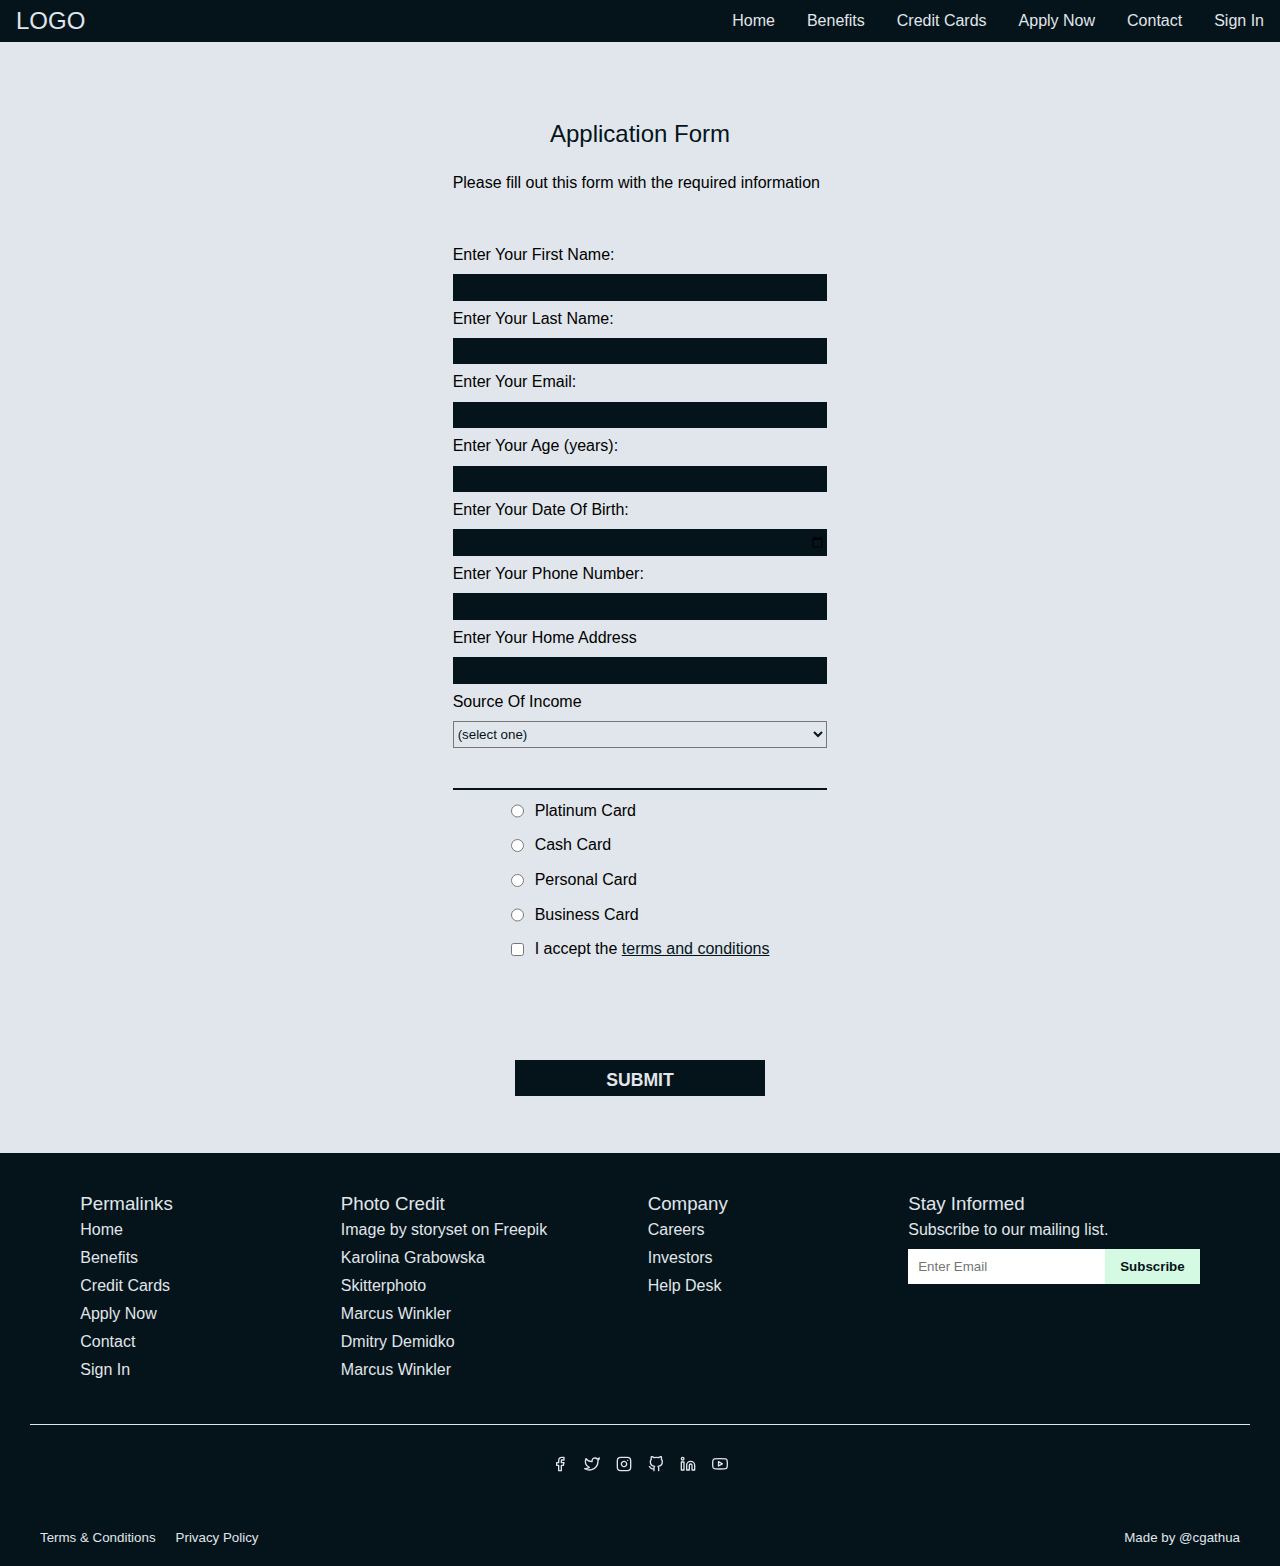
==== commit d0be0301: "edit: improve accessibility" ====
--- a/apply.html
+++ b/apply.html
@@ -39,15 +39,17 @@
                 </ul>
             </bento-sidebar>
             <!--SIDEBAR CONTROL-->
-            <div class="buttons" style="margin: 0 0.5rem">
-                <button id="open-sidebar" aria-label="menu"> <svg xmlns="http://www.w3.org/2000/svg" width="24"
+            <figure class="buttons" style="margin: 0 0.5rem">
+                <button id="open-sidebar" aria-label="menu"> 
+                    <svg xmlns="http://www.w3.org/2000/svg" width="24"
                         height="24" viewBox="0 0 24 24" fill="none" stroke="#E0E6EB" stroke-width="2"
                         stroke-linecap="round" stroke-linejoin="round" class="feather feather-menu">
                         <line x1="3" y1="12" x2="21" y2="12"></line>
                         <line x1="3" y1="6" x2="21" y2="6"></line>
                         <line x1="3" y1="18" x2="21" y2="18"></line>
-                    </svg></button>
-            </div>
+                    </svg>
+                </button>
+            </figure>
             <a href="index.html" class="logo1" aria-label="logo">LOGO</a>
         </nav>
         <!--END OF MOBILE NAV-->
@@ -67,7 +69,7 @@
         </header>
         <!--END OF HEADER-->
         <article class="application" aria-label="application form">
-            <div class="container">
+            <figure class="container">
                 <h2>Application Form</h2>
                 <form action="application form" method="post">
                     <fieldset>
@@ -126,7 +128,7 @@
                         value="submit">
                     </label>
                 </form>
-            </div>
+            </figure>
         </article>
         <!--END OF APPLICATION FORM-->
         <footer id="footer" aria-label="footer">
--- a/styles.css
+++ b/styles.css
@@ -1,5 +1,3 @@
-@import url('https://fonts.googleapis.com/css2?family=Montserrat:wght@300;400&display=swap');
-
 :root {
     --color-primary: #05141A;
     --color-secondary: #E0E6EB;
@@ -25,7 +23,8 @@
 }
 
 body {
-    font-family: 'Montserrat', sans-serif;
+    font-family: Avenir, Montserrat, Corbel, 'URW Gothic', source-sans-pro, sans-serif;
+    font-weight: normal;
     min-height: 100vh;
     line-height: 1.75;
 }
@@ -48,11 +47,11 @@
 
 section h2 {
     text-align: center;
-    margin-bottom: 4rem;
+    margin-bottom: 5rem;
 }
 
 h1 {
-    font-size: clamp(1.5rem, 1.29rem + 1.07vw, 2.25rem);
+    font-size: clamp(1.5rem, 2.5vw, 2.25rem)
 }
 
 h1,
@@ -99,6 +98,7 @@
     border: 1px solid transparent;
     text-transform: uppercase;
     transition: var(--transition);
+    cursor: pointer;
 }
 
 .btn:hover {
@@ -109,8 +109,8 @@
 
 html,
 body {
-    width: auto !important;
-    overflow-x: hidden !important
+    width: auto;
+    overflow-x: hidden;
 }
 
 /* END OF GENERAL STYLING */
@@ -136,13 +136,31 @@
 }
 
 bento-sidebar[id="sidebar1"] {
-    background-color: var(--color-primary);
+    background-color: var(--color-tertiary);
 }
 
 bento-sidebar[id="sidebar1"] li {
     padding: 1rem;
     cursor: pointer;
 }
+
+.bento li a {
+    color: var(--color-primary);
+    line-height: 1;
+    font-size: 13px;
+    display: flex;
+    justify-content: center;
+    align-items: center;
+    height: 25px;
+    padding: 5px 20px;
+    outline: none;
+}
+
+.bento a:hover {
+    background-color: var(--color-primary);
+    color: var(--color-white);
+}
+
 
 /* END OF MOBILE NAVIGATION STYLING */
 
@@ -154,6 +172,9 @@
     gap: 1rem;
 }
 
+.about-picture {
+    aspect-ratio: 1/1;
+}
 
 .about-article p:nth-of-type(2) {
     padding-top: 1rem;
@@ -161,8 +182,8 @@
 
 .about-article svg {
     height: 1rem;
-    width: 1rem;
-    top: .125em;
+    min-width: 1rem;
+    top: .225em;
     position: relative;
 }
 
@@ -238,9 +259,9 @@
 }
 
 figcaption svg {
-    height: 1em;
-    width: 1em;
-    top: .125em;
+    height: 1rem;
+    min-width: 1rem;
+    top: .225em;
     position: relative;
 }
 
@@ -256,6 +277,7 @@
 
 .image {
     padding: 1rem;
+    aspect-ratio: 16/9;
 }
 
 /* END OF CREDIT CARDS STYLING */
@@ -458,6 +480,11 @@
     background-color: var(--color-tertiary);
 }
 
+textarea:focus-visible {
+    outline: 2px solid var(--color-primary);
+    border-radius: 3px;
+}
+
 /* END OF CONTACT PAGE STYLING */
 
 .application-body {
@@ -535,19 +562,24 @@
 
 /* END OF APPLY STYLING */
 
+.signin-legend,
+.signin-h2,
+.user-svg {
+    display: flex;
+    flex-direction: column;
+    align-items: center;
+}
+
 article[class="sign-in"] {
     background-color: var(--color-secondary);
-}
-
-article[class="sign-in"] h2 {
-    margin: 1em auto;
-    text-align: center;
+    line-height: 1.2;
+    padding: 2rem 0;
 }
 
 article[class="sign-in"] form {
     width: 60vw;
     max-width: 500px;
-    min-width: 300px;
+    min-width: 250px;
     margin: 0 auto;
     padding-bottom: 2em;
     display: grid;
@@ -565,6 +597,15 @@
     text-transform: uppercase;
 }
 
+.forgot-password a {
+    color: rgb(0, 0, 225);
+    line-height: 1.75;
+}
+
+.forgot-password a:hover {
+    text-decoration: underline;
+}
+
 /* END OF SIGNIN STYLING */
 
 @media screen and (min-width: 600px) {
@@ -572,6 +613,7 @@
     .container {
         width: var(--container-medium);
     }
+
     section[id="benefits"] .container {
         grid-template-columns: 1fr;
     }
@@ -588,17 +630,17 @@
     .container {
         width: var(--container-medium);
     }
-   
+
     section[id="about"] .container {
-        grid-template-columns: repeat(2, 1fr);
+        grid-template-columns: repeat(2, minmax(min-content, 1fr));
     }
 
     section[id="benefits"] .container {
-        grid-template-columns: repeat(2, 1fr);
+        grid-template-columns: repeat(2, minmax(min-content, 1fr));
     }
 
     section[class="credit_section"] .container {
-        grid-template-columns: repeat(2, 1fr);
+        grid-template-columns: repeat(2, minmax(min-content, 1fr));
     }
 }
 
@@ -646,15 +688,15 @@
     }
 
     section[id="about"] .container {
-        grid-template-columns: repeat(2, 1fr);
+        grid-template-columns: repeat(2, minmax(min-content, 1fr));
     }
 
     section[id="benefits"] .container {
-        grid-template-columns: repeat(3, 1fr);
+        grid-template-columns: repeat(3, minmax(min-content, 1fr));
     }
 
     section[class="credit_section"] .container {
-        grid-template-columns: repeat(3, 1fr);
+        grid-template-columns: repeat(3, minmax(min-content, 1fr));
     }
 
     figure[class="creditcard"] {
@@ -667,7 +709,7 @@
     }
 
     section[class="contact"] .container {
-        grid-template-columns: minmax(min-content, 1fr) minmax(min-content, 1fr);
+        grid-template-columns: repeat(2, minmax(min-content, 1fr));
     }
 
     article[class="sign-in"] h2 {
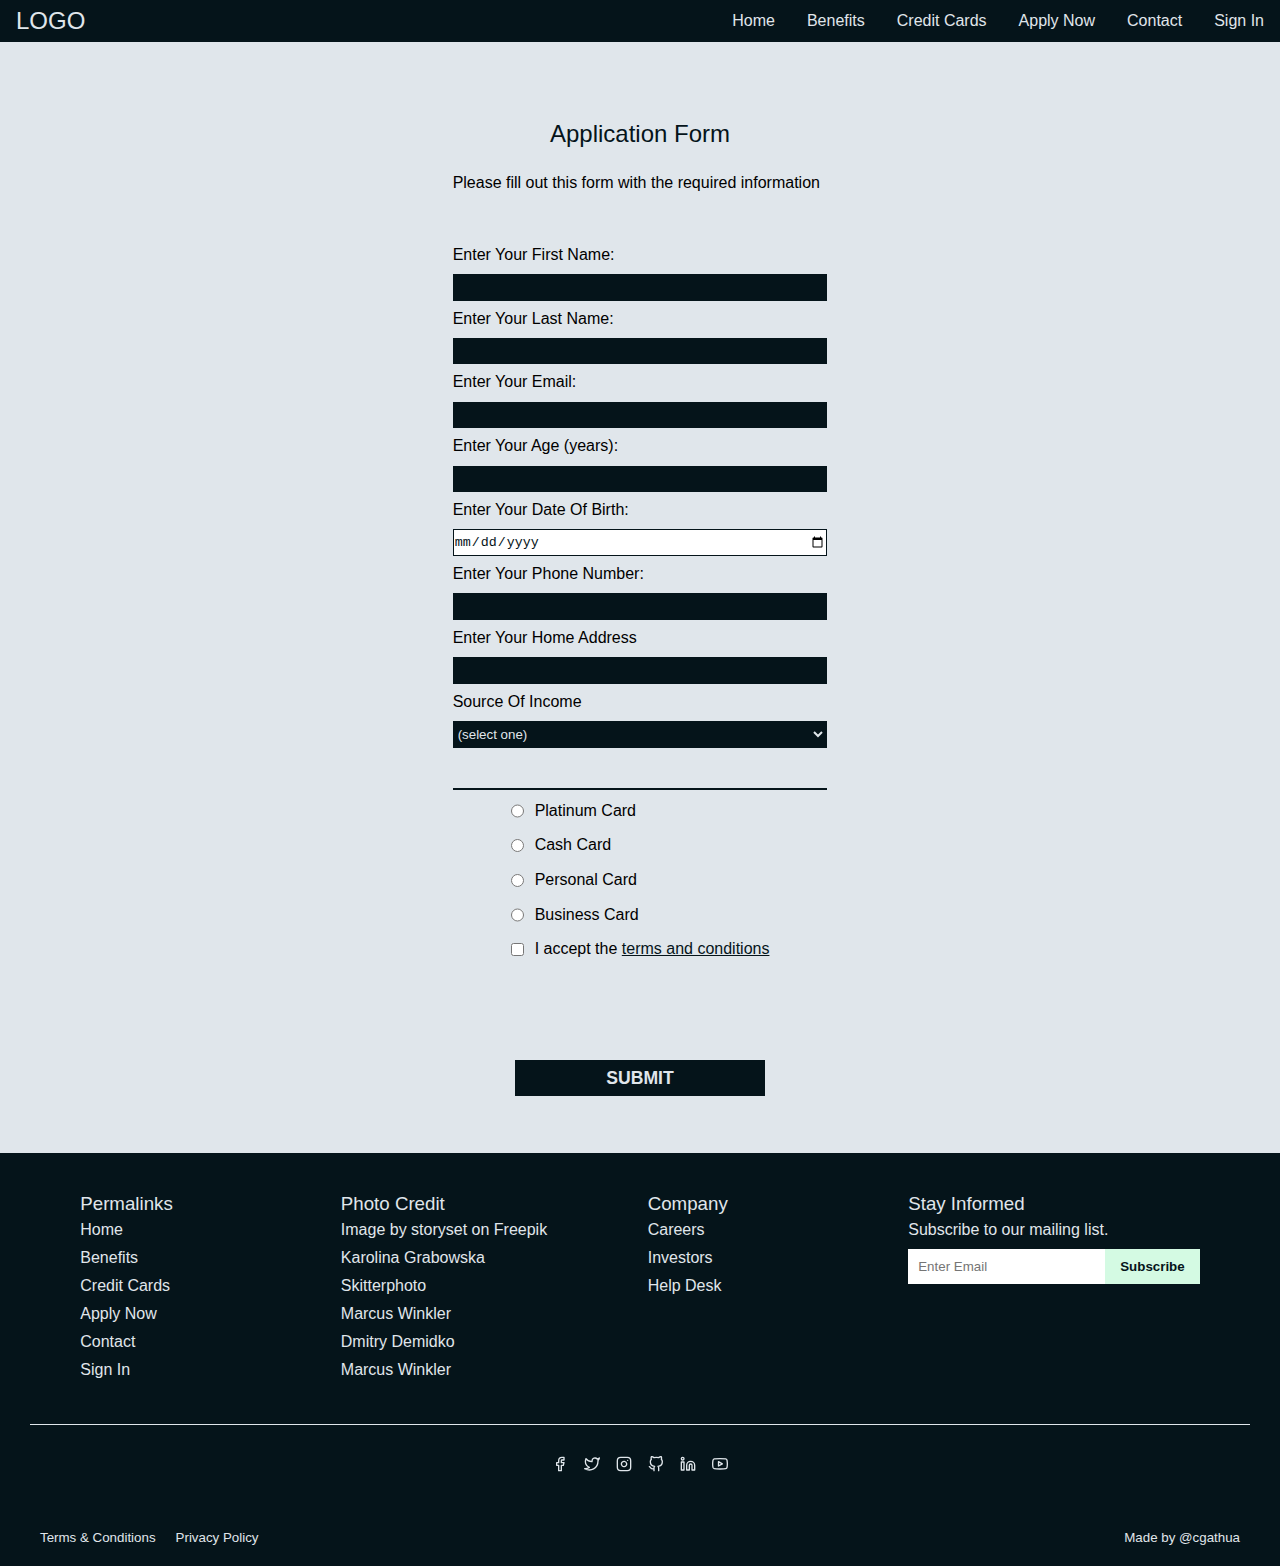
==== commit 2912dac6: "feat: improve ARIA accessibility" ====
--- a/apply.html
+++ b/apply.html
@@ -26,8 +26,8 @@
 <!--END OF HEAD-->
 
 <body class="application-body">
-    <main id="main">
-        <nav id="mobile-nav" aria-label="mobile navigation">
+    <main>
+        <nav id="mobile-nav" aria-labelledby="mobile-nav">
             <bento-sidebar id="sidebar1" side="right" hidden>
                 <ul class="bento">
                     <li><a href="index.html">Home</a></li>
@@ -39,11 +39,11 @@
                 </ul>
             </bento-sidebar>
             <!--SIDEBAR CONTROL-->
-            <figure class="buttons" style="margin: 0 0.5rem">
+            <figure class="buttons" style="margin: 0 0.5rem" aria-label="sidebar control">
                 <button id="open-sidebar" aria-label="menu"> 
                     <svg xmlns="http://www.w3.org/2000/svg" width="24"
                         height="24" viewBox="0 0 24 24" fill="none" stroke="#E0E6EB" stroke-width="2"
-                        stroke-linecap="round" stroke-linejoin="round" class="feather feather-menu">
+                        stroke-linecap="round" stroke-linejoin="round" class="feather feather-menu" aria-hidden="true">
                         <line x1="3" y1="12" x2="21" y2="12"></line>
                         <line x1="3" y1="6" x2="21" y2="6"></line>
                         <line x1="3" y1="18" x2="21" y2="18"></line>
@@ -53,7 +53,7 @@
             <a href="index.html" class="logo1" aria-label="logo">LOGO</a>
         </nav>
         <!--END OF MOBILE NAV-->
-        <header id="header" aria-label="header">
+        <header aria-label="header">
             <a href="index.html" class="logo2" aria-label="logo">LOGO</a>
             <nav id="desktop-nav" aria-label="desktop navigation">
                 <ul class="nav-links" aria-label="navigation links">
@@ -68,8 +68,8 @@
             <!--END OF DESKTOP NAV-->
         </header>
         <!--END OF HEADER-->
-        <article class="application" aria-label="application form">
-            <figure class="container">
+        <article class="application">
+            <figure class="container" aria-label="application form content">
                 <h2>Application Form</h2>
                 <form action="application form" method="post">
                     <fieldset>
@@ -167,46 +167,46 @@
                     <h3 class="footer-title">Stay Informed</h3>
                     <p>Subscribe to our mailing list.</p>
                     <form action="newsletter" aria-label="signup">
-                        <label for="current-email" class="label"><input id="current-email" type="email" name="email"
+                        <label for="current-email" class="label" aria-labelledby="current-email"><input id="current-email" type="email" name="email"
                             placeholder="Enter Email" required="valid email" aria-label="enter your email"
                             autocomplete="email">
                         </label>
-                        <label for="submit_button"><input type="submit" id="submit_button" value="Subscribe"></label>
+                        <label for="submit_button" aria-labelledby="submit_button"><input type="submit" id="submit_button" value="Subscribe"></label>
                     </form>
                 </article>
             </section>
             <!--END OF FOOTER MAIN SECTION-->
             <section id="footer-socials" aria-label="social media">
                 <ul class="footer-icons">
-                    <li><a href="#" aria-label="facebook">
-                            <svg xmlns="http://www.w3.org/2000/svg" width="16" height="16" viewBox="0 0 24 24"
-                                fill="none" stroke="#E0E6EB" stroke-width="2" stroke-linecap="round"
-                                stroke-linejoin="round" class="feather feather-facebook">
+                    <li><a href="https://www.facebook.com" aria-label="facebook">
+                            <svg xmlns="http://www.w3.org/2000/svg" width="16" height="16" viewBox="0 0 24 24"
+                                fill="none" stroke="#E0E6EB" stroke-width="2" stroke-linecap="round"
+                                stroke-linejoin="round" class="feather feather-facebook" aria-label="facebook">
                                 <path d="M18 2h-3a5 5 0 0 0-5 5v3H7v4h3v8h4v-8h3l1-4h-4V7a1 1 0 0 1 1-1h3z"></path>
                             </svg>
                         </a>
                     </li>
-                    <li><a href="#" aria-label="twitter">
-                            <svg xmlns="http://www.w3.org/2000/svg" width="16" height="16" viewBox="0 0 24 24"
-                                fill="none" stroke="#E0E6EB" stroke-width="2" stroke-linecap="round"
-                                stroke-linejoin="round" class="feather feather-twitter">
+                    <li><a href="https://twitter.com/" aria-label="twitter">
+                            <svg xmlns="http://www.w3.org/2000/svg" width="16" height="16" viewBox="0 0 24 24"
+                                fill="none" stroke="#E0E6EB" stroke-width="2" stroke-linecap="round"
+                                stroke-linejoin="round" class="feather feather-twitter" aria-label="twitter">
                                 <path
                                     d="M23 3a10.9 10.9 0 0 1-3.14 1.53 4.48 4.48 0 0 0-7.86 3v1A10.66 10.66 0 0 1 3 4s-4 9 5 13a11.64 11.64 0 0 1-7 2c9 5 20 0 20-11.5a4.5 4.5 0 0 0-.08-.83A7.72 7.72 0 0 0 23 3z">
                                 </path>
                             </svg>
                         </a>
                     </li>
-                    <li><a href="#" aria-label="instagram">
-                            <svg xmlns="http://www.w3.org/2000/svg" width="16" height="16" viewBox="0 0 24 24"
-                                fill="none" stroke="#E0E6EB" stroke-width="2" stroke-linecap="round"
-                                stroke-linejoin="round" class="feather feather-instagram">
+                    <li><a href="https://www.instagram.com/">
+                            <svg xmlns="http://www.w3.org/2000/svg" width="16" height="16" viewBox="0 0 24 24"
+                                fill="none" stroke="#E0E6EB" stroke-width="2" stroke-linecap="round"
+                                stroke-linejoin="round" class="feather feather-instagram" aria-label="instagram">
                                 <rect x="2" y="2" width="20" height="20" rx="5" ry="5"></rect>
                                 <path d="M16 11.37A4 4 0 1 1 12.63 8 4 4 0 0 1 16 11.37z"></path>
                                 <line x1="17.5" y1="6.5" x2="17.51" y2="6.5"></line>
                             </svg>
                         </a>
                     </li>
-                    <li><a href="#" aria-label="github">
+                    <li><a href="https://github.com" aria-label="github">
                             <svg xmlns="http://www.w3.org/2000/svg" width="16" height="16" viewBox="0 0 24 24"
                                 fill="none" stroke="#E0E6EB" stroke-width="2" stroke-linecap="round"
                                 stroke-linejoin="round" class="feather feather-github">
@@ -216,10 +216,10 @@
                             </svg>
                         </a>
                     </li>
-                    <li><a href="#" aria-label="linkedin">
-                            <svg xmlns="http://www.w3.org/2000/svg" width="16" height="16" viewBox="0 0 24 24"
-                                fill="none" stroke="#E0E6EB" stroke-width="2" stroke-linecap="round"
-                                stroke-linejoin="round" class="feather feather-linkedin">
+                    <li><a href="https://www.linkedin.com" aria-label="linkedin">
+                            <svg xmlns="http://www.w3.org/2000/svg" width="16" height="16" viewBox="0 0 24 24"
+                                fill="none" stroke="#E0E6EB" stroke-width="2" stroke-linecap="round"
+                                stroke-linejoin="round" class="feather feather-linkedin" aria-label="linkedin">
                                 <path
                                     d="M16 8a6 6 0 0 1 6 6v7h-4v-7a2 2 0 0 0-2-2 2 2 0 0 0-2 2v7h-4v-7a6 6 0 0 1 6-6z">
                                 </path>
@@ -228,10 +228,10 @@
                             </svg>
                         </a>
                     </li>
-                    <li><a href="#" aria-label="youtube">
-                            <svg xmlns="http://www.w3.org/2000/svg" width="16" height="16" viewBox="0 0 24 24"
-                                fill="none" stroke="#E0E6EB" stroke-width="2" stroke-linecap="round"
-                                stroke-linejoin="round" class="feather feather-youtube">
+                    <li><a href="https://www.youtube.com" aria-label="youtube">
+                            <svg xmlns="http://www.w3.org/2000/svg" width="16" height="16" viewBox="0 0 24 24"
+                                fill="none" stroke="#E0E6EB" stroke-width="2" stroke-linecap="round"
+                                stroke-linejoin="round" class="feather feather-youtube" aria-label="youtube">
                                 <path
                                     d="M22.54 6.42a2.78 2.78 0 0 0-1.94-2C18.88 4 12 4 12 4s-6.88 0-8.6.46a2.78 2.78 0 0 0-1.94 2A29 29 0 0 0 1 11.75a29 29 0 0 0 .46 5.33A2.78 2.78 0 0 0 3.4 19c1.72.46 8.6.46 8.6.46s6.88 0 8.6-.46a2.78 2.78 0 0 0 1.94-2 29 29 0 0 0 .46-5.25 29 29 0 0 0-.46-5.33z">
                                 </path>
@@ -247,7 +247,7 @@
                     <ul class="footer-legal-items">
                         <li><a href="#">Terms &amp; Conditions</a></li>
                         <li><a href="#">Privacy Policy</a></li>
-                        <li>Made by <a href="https://cgathua.pages.dev/" target="_blank">@cgathua</a></li>
+                        <li>Made by <a href="https://cgathua.pages.dev/" target="_blank" aria-label="link to @cgathua">@cgathua</a></li>
                     </ul>
                 </small>
             </section>
--- a/styles.css
+++ b/styles.css
@@ -282,20 +282,20 @@
 
 /* END OF CREDIT CARDS STYLING */
 
-footer[id="footer"] li {
+footer li {
     list-style: none;
 }
 
-footer[id="footer"] {
-    background-color: var(--color-primary);
-    color: var(--color-secondary);
-}
-
-footer[id="footer"] a {
-    color: var(--color-secondary);
-}
-
-footer[id="footer"] a:hover {
+footer {
+    background-color: var(--color-primary);
+    color: var(--color-secondary);
+}
+
+footer a {
+    color: var(--color-secondary);
+}
+
+footer a:hover {
     color: var(--color-tertiary);
 }
 
@@ -534,6 +534,7 @@
     border-color: var(--color-white);
     min-width: 250px;
     text-transform: uppercase;
+    padding: 0;
 }
 
 article[class="application"] a {
@@ -555,9 +556,15 @@
     border-radius: 3px;
 }
 
+input[type="date"] {
+    background-color: var(--color-white);
+    color: var(--color-primary);
+}
+
 .drop_down_menu {
-    background-color: var(--color-secondary);
-    color: var(--color-primary);
+    background-color: var(--color-primary);
+    color: var(--color-secondary);
+    border-color: var(--color-primary);
 }
 
 /* END OF APPLY STYLING */
@@ -661,7 +668,7 @@
         position: relative;
     }
 
-    header[id="header"] {
+    header {
         position: fixed;
         width: 100%;
         top: 0;
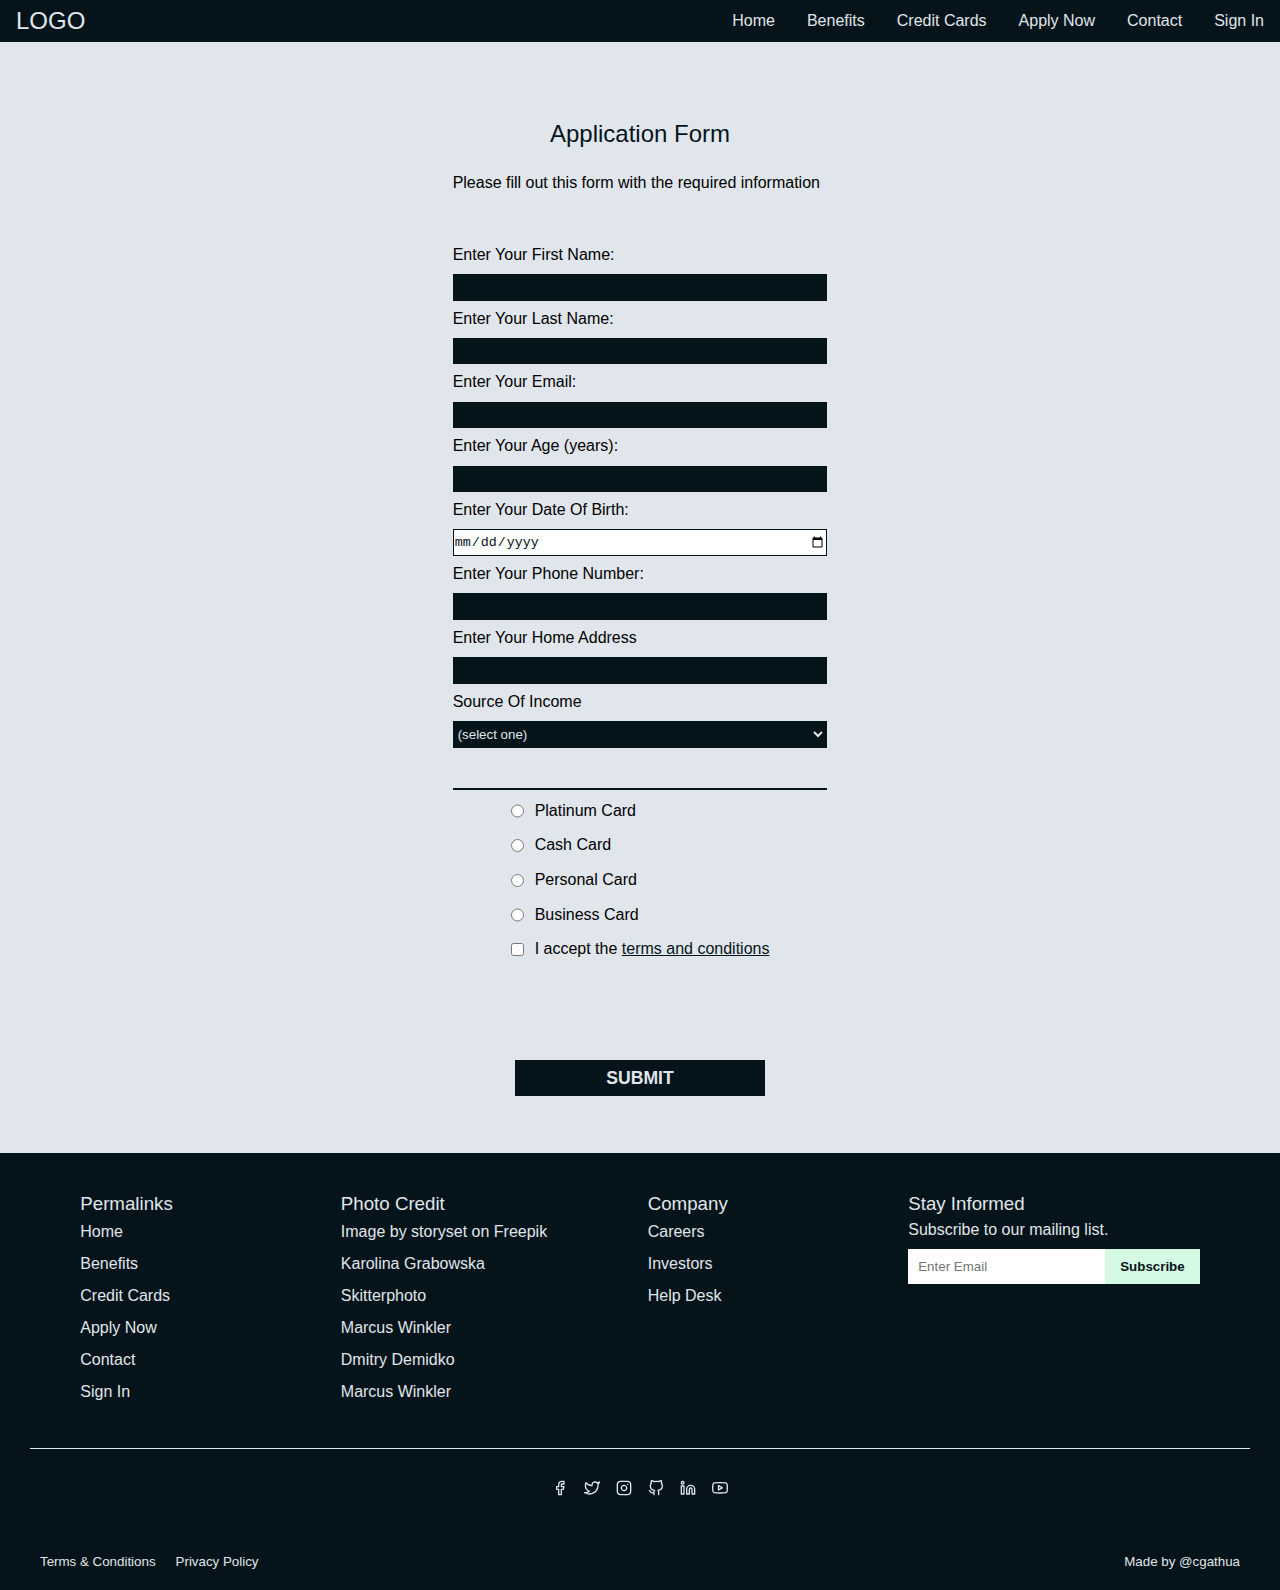
==== commit 3a437d14: "feat: unique label, for similar landmarks" ====
--- a/apply.html
+++ b/apply.html
@@ -53,9 +53,9 @@
             <a href="index.html" class="logo1" aria-label="logo">LOGO</a>
         </nav>
         <!--END OF MOBILE NAV-->
-        <header aria-label="header">
+        <header>
             <a href="index.html" class="logo2" aria-label="logo">LOGO</a>
-            <nav id="desktop-nav" aria-label="desktop navigation">
+            <nav id="desktop-nav" aria-label="desktop">
                 <ul class="nav-links" aria-label="navigation links">
                     <li><a href="index.html">Home</a></li>
                     <li><a href="index.html#benefits">Benefits</a></li>
@@ -68,7 +68,7 @@
             <!--END OF DESKTOP NAV-->
         </header>
         <!--END OF HEADER-->
-        <article class="application">
+        <article class="application" aria-label="application">
             <figure class="container" aria-label="application form content">
                 <h2>Application Form</h2>
                 <form action="application form" method="post">
@@ -131,7 +131,7 @@
             </figure>
         </article>
         <!--END OF APPLICATION FORM-->
-        <footer id="footer" aria-label="footer">
+        <footer>
             <section id="footer-main">
                 <article class="footer-column">
                     <h3 class="footer-title">Permalinks</h3>
--- a/styles.css
+++ b/styles.css
@@ -308,6 +308,11 @@
     min-width: 12.5rem;
 }
 
+.footer-column a {
+    line-height: 2rem;
+}
+
+
 section[id="footer-main"] {
     padding: 1.25rem 1.875rem;
     display: flex;
@@ -580,7 +585,7 @@
 article[class="sign-in"] {
     background-color: var(--color-secondary);
     line-height: 1.2;
-    padding: 2rem 0;
+    padding: 1rem 0;
 }
 
 article[class="sign-in"] form {
@@ -611,6 +616,11 @@
 
 .forgot-password a:hover {
     text-decoration: underline;
+}
+
+.reminder-prompt {
+    display: flex;
+    flex-direction: column;
 }
 
 /* END OF SIGNIN STYLING */
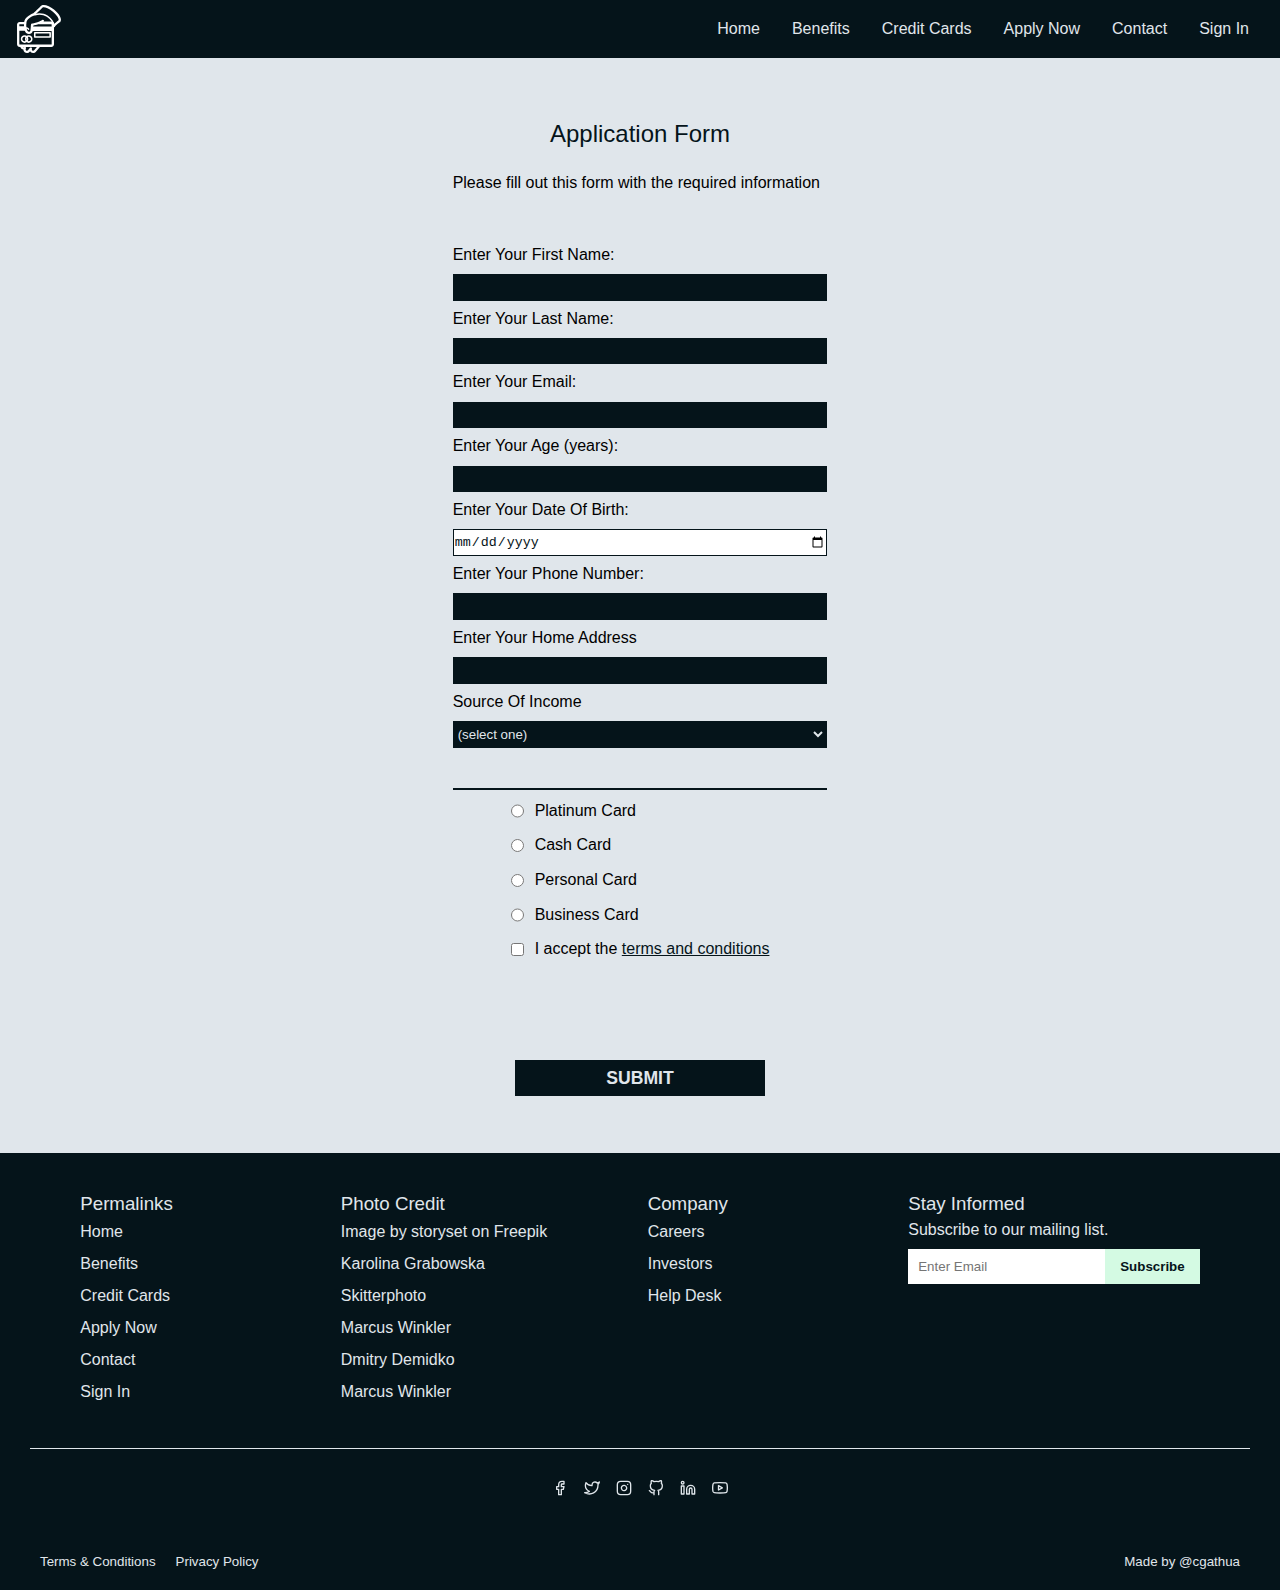
==== commit d37bb58b: "style: svg logo" ====
--- a/apply.html
+++ b/apply.html
@@ -50,11 +50,41 @@
                     </svg>
                 </button>
             </figure>
-            <a href="index.html" class="logo1" aria-label="logo">LOGO</a>
+            <a href="index.html" class="logo1" aria-label="logo">
+                <svg 
+                    fill="#ffffff" 
+                    version="1.1" 
+                    id="Layer_1" 
+                    xmlns="http://www.w3.org/2000/svg" 
+                    xmlns:xlink="http://www.w3.org/1999/xlink" 
+                    viewBox="0 0 498.702 498.702" 
+                    xml:space="preserve" 
+                    width="48px" 
+                    height="48px"><g id="SVGRepo_bgCarrier" 
+                    stroke-width="0"></g><g id="SVGRepo_tracerCarrier" 
+                    stroke-linecap="round" 
+                    stroke-linejoin="round"></g><g id="SVGRepo_iconCarrier"> <g> <g> <path d="M257.206,418.301c-5.104-4.224-12.668-3.516-16.896,1.584l-41.368,49.916c-2.304,2.78-5.556,4.496-9.152,4.832 c-3.608,0.348-7.112-0.752-9.892-3.052c-4.372-3.624-6.004-9.66-4.06-15.02c1.992-5.484-0.252-11.604-5.316-14.508 c-5.068-2.904-11.48-1.744-15.204,2.756l-20.708,24.984c-2.308,2.78-5.556,4.5-9.152,4.836c-3.624,0.348-7.112-0.752-9.892-3.052 c-5.332-4.42-6.476-12.096-2.656-17.856c3.056-4.608,2.564-10.712-1.192-14.776c-3.756-4.064-9.804-5.036-14.64-2.34 c-4.928,2.736-10.892,2.192-15.204-1.384c-2.732-2.26-4.444-5.444-4.82-8.964c-0.712-6.592-6.672-11.38-13.216-10.648 c-6.588,0.708-11.356,6.624-10.648,13.212c1.052,9.772,5.796,18.608,13.364,24.88c5.896,4.888,12.892,7.736,20.104,8.476 c0.28,10.472,4.952,20.72,13.592,27.88c6.792,5.632,15.16,8.636,23.876,8.636c1.18,0,2.372-0.056,3.568-0.16 c9.98-0.936,18.996-5.696,25.396-13.416l3.516-4.248c2.104,3.428,4.776,6.54,7.976,9.192c7.716,6.392,17.444,9.424,27.444,8.468 c9.98-0.936,18.996-5.696,25.392-13.416l41.368-49.916C263.018,430.093,262.306,422.529,257.206,418.301z"></path> </g> </g> <g> <g> <path d="M377.122,175.537h-128c-6.628,0-12,5.372-12,12s5.372,12,12,12h128c2.168,0,4,1.832,4,4v204c0,2.168-1.832,4-4,4h-328 c-2.168,0-4-1.832-4-4v-204c0-2.168,1.832-4,4-4h56c6.628,0,12-5.372,12-12s-5.372-12-12-12h-56c-15.44,0-28,12.564-28,28v204 c0,15.436,12.56,28,28,28h328c15.44,0,28-12.564,28-28v-204C405.122,188.101,392.562,175.537,377.122,175.537z"></path> </g> </g> <g> <g> <polygon points="105.122,220.417 32.938,220.417 32.938,267.537 113.122,267.537 "></polygon> </g> </g> <g> <g> <rect x="177.122" y="223.537" width="220.992" height="47.12"></rect> </g> </g> <g> <g> <path d="M365.122,279.537h-160c-4.42,0-8,3.584-8,8v44c0,4.416,3.58,8,8,8h160c4.416,0,8-3.584,8-8v-44 C373.122,283.121,369.538,279.537,365.122,279.537z M357.122,323.537h-144v-28h144V323.537z"></path> </g> </g> <g> <g> <path d="M415.142,220.885c-7.36-45.852-33.808-84.54-76.484-111.888c-37.376-23.932-85.096-29.848-134.356-16.644 c-4.268,1.144-6.8,5.532-5.656,9.796c1.14,4.268,5.524,6.808,9.796,5.656c44.868-12.02,88.044-6.816,121.584,14.664 c38.736,24.816,62.704,59.724,69.32,100.952c0.632,3.932,4.028,6.732,7.888,6.732c0.424,0,0.848-0.032,1.276-0.1 C412.874,229.353,415.842,225.249,415.142,220.885z"></path> </g> </g> <g> <g> <path d="M405.07,47.801C355.722,8.685,290.466-16.707,266.278,12.937c-4.108,4.276-46.596,45.6-75.856,73.984 c-9.996,3.168-17.472,6.4-27.432,11.804c-36.024,19.532-57.228,40.936-64.82,65.428c-9.208,29.724-6.132,78.5,7.008,111.052 c6.58,16.28,20.76,25.96,37.584,25.96c1.304,0,2.624-0.06,3.96-0.18c18.1-1.596,33.592-13.936,36.832-29.324 c3.308-15.636,4.836-42.468,5.448-56.804c11.936-2.456,33.064-7.224,51.928-13.672c31.1-10.62,53.976-24.848,54.936-25.444 c5.616-3.52,7.316-10.924,3.8-16.54c-3.52-5.62-10.924-7.324-16.54-3.804c-0.212,0.136-21.456,13.344-49.96,23.08 c-25.856,8.836-57.608,14.552-57.924,14.612c-5.608,1-9.736,5.804-9.888,11.496c-0.012,0.424-1.164,42.616-5.288,62.12 c-1.064,5.064-8,9.716-15.46,10.376c-5.624,0.5-13.18-0.984-17.172-10.868c-10.968-27.168-13.868-70.652-6.34-94.956 c5.568-17.956,23.512-35.264,53.336-51.436c9.4-5.096,15.9-7.824,25.756-10.8c1.832-0.556,3.508-1.54,4.884-2.876 c77.612-75.276,79.084-77.132,79.716-77.928c8.952-11.304,54.46-1.964,105.38,38.388c49.74,39.428,69.484,80.58,62.008,93.012 c-0.56,0.42-1.304,0.976-2.208,1.652c-10.36,7.748-37.88,28.34-55.692,50.812c-4.116,5.192-3.244,12.744,1.952,16.856 c5.196,4.128,12.74,3.248,16.856-1.948c15.872-20.028,41.584-39.26,51.26-46.5c4.068-3.048,4.916-3.68,6.076-5.148 C494.366,145.125,454.622,87.073,405.07,47.801z"></path> </g> </g> <g> <g> <path d="M148.362,248.557c-7.104-17.58-30.336-18.392-31.32-18.416c-4.348-0.184-8.052,3.348-8.188,7.752 c-0.132,4.404,3.332,8.092,7.736,8.244c0.136,0,13.82,0.696,16.94,8.416c1.26,3.116,4.256,5.008,7.42,5.008 c1,0,2.016-0.192,2.992-0.588C148.038,257.313,150.018,252.653,148.362,248.557z"></path> </g> </g> <g> <g> <path d="M99.69,314.997c-21.732,0-39.412,17.68-39.412,39.416c0,21.732,17.68,39.412,39.412,39.412s39.416-17.68,39.416-39.412 C139.106,332.677,121.422,314.997,99.69,314.997z M99.69,377.829c-12.912,0-23.412-10.5-23.412-23.412 c0-12.912,10.504-23.416,23.412-23.416c12.912,0,23.416,10.504,23.416,23.416C123.106,367.329,112.602,377.829,99.69,377.829z"></path> </g> </g> <g> <g> <path d="M142.882,314.997c-21.732,0-39.412,17.68-39.412,39.416c0,21.732,17.68,39.412,39.412,39.412s39.416-17.68,39.412-39.412 C182.294,332.677,164.614,314.997,142.882,314.997z M142.882,377.829c-12.912,0-23.412-10.5-23.412-23.412 c0-12.912,10.5-23.416,23.412-23.416s23.416,10.504,23.416,23.416C166.298,367.329,155.794,377.829,142.882,377.829z"></path> </g> </g> <g> <g> <path d="M379.434,171.537h-74.312c-6.628,0-12,5.372-12,12s5.372,12,12,12h74.312c2.168,0,4,1.832,4,4v23.024 c0,6.628,5.372,12,12,12s12-5.372,12-12v-23.024C407.434,184.101,394.874,171.537,379.434,171.537z"></path> </g> </g> </g>
+                </svg>
+            </a>
         </nav>
         <!--END OF MOBILE NAV-->
         <header>
-            <a href="index.html" class="logo2" aria-label="logo">LOGO</a>
+            <a href="index.html" class="logo2" aria-label="logo">
+                <svg 
+                    fill="#ffffff" 
+                    version="1.1" 
+                    id="Layer_1" 
+                    xmlns="http://www.w3.org/2000/svg" 
+                    xmlns:xlink="http://www.w3.org/1999/xlink" 
+                    viewBox="0 0 498.702 498.702" 
+                    xml:space="preserve" 
+                    width="48px" 
+                    height="48px"><g id="SVGRepo_bgCarrier" 
+                    stroke-width="0"></g><g id="SVGRepo_tracerCarrier" 
+                    stroke-linecap="round" 
+                    stroke-linejoin="round"></g><g id="SVGRepo_iconCarrier"> <g> <g> <path d="M257.206,418.301c-5.104-4.224-12.668-3.516-16.896,1.584l-41.368,49.916c-2.304,2.78-5.556,4.496-9.152,4.832 c-3.608,0.348-7.112-0.752-9.892-3.052c-4.372-3.624-6.004-9.66-4.06-15.02c1.992-5.484-0.252-11.604-5.316-14.508 c-5.068-2.904-11.48-1.744-15.204,2.756l-20.708,24.984c-2.308,2.78-5.556,4.5-9.152,4.836c-3.624,0.348-7.112-0.752-9.892-3.052 c-5.332-4.42-6.476-12.096-2.656-17.856c3.056-4.608,2.564-10.712-1.192-14.776c-3.756-4.064-9.804-5.036-14.64-2.34 c-4.928,2.736-10.892,2.192-15.204-1.384c-2.732-2.26-4.444-5.444-4.82-8.964c-0.712-6.592-6.672-11.38-13.216-10.648 c-6.588,0.708-11.356,6.624-10.648,13.212c1.052,9.772,5.796,18.608,13.364,24.88c5.896,4.888,12.892,7.736,20.104,8.476 c0.28,10.472,4.952,20.72,13.592,27.88c6.792,5.632,15.16,8.636,23.876,8.636c1.18,0,2.372-0.056,3.568-0.16 c9.98-0.936,18.996-5.696,25.396-13.416l3.516-4.248c2.104,3.428,4.776,6.54,7.976,9.192c7.716,6.392,17.444,9.424,27.444,8.468 c9.98-0.936,18.996-5.696,25.392-13.416l41.368-49.916C263.018,430.093,262.306,422.529,257.206,418.301z"></path> </g> </g> <g> <g> <path d="M377.122,175.537h-128c-6.628,0-12,5.372-12,12s5.372,12,12,12h128c2.168,0,4,1.832,4,4v204c0,2.168-1.832,4-4,4h-328 c-2.168,0-4-1.832-4-4v-204c0-2.168,1.832-4,4-4h56c6.628,0,12-5.372,12-12s-5.372-12-12-12h-56c-15.44,0-28,12.564-28,28v204 c0,15.436,12.56,28,28,28h328c15.44,0,28-12.564,28-28v-204C405.122,188.101,392.562,175.537,377.122,175.537z"></path> </g> </g> <g> <g> <polygon points="105.122,220.417 32.938,220.417 32.938,267.537 113.122,267.537 "></polygon> </g> </g> <g> <g> <rect x="177.122" y="223.537" width="220.992" height="47.12"></rect> </g> </g> <g> <g> <path d="M365.122,279.537h-160c-4.42,0-8,3.584-8,8v44c0,4.416,3.58,8,8,8h160c4.416,0,8-3.584,8-8v-44 C373.122,283.121,369.538,279.537,365.122,279.537z M357.122,323.537h-144v-28h144V323.537z"></path> </g> </g> <g> <g> <path d="M415.142,220.885c-7.36-45.852-33.808-84.54-76.484-111.888c-37.376-23.932-85.096-29.848-134.356-16.644 c-4.268,1.144-6.8,5.532-5.656,9.796c1.14,4.268,5.524,6.808,9.796,5.656c44.868-12.02,88.044-6.816,121.584,14.664 c38.736,24.816,62.704,59.724,69.32,100.952c0.632,3.932,4.028,6.732,7.888,6.732c0.424,0,0.848-0.032,1.276-0.1 C412.874,229.353,415.842,225.249,415.142,220.885z"></path> </g> </g> <g> <g> <path d="M405.07,47.801C355.722,8.685,290.466-16.707,266.278,12.937c-4.108,4.276-46.596,45.6-75.856,73.984 c-9.996,3.168-17.472,6.4-27.432,11.804c-36.024,19.532-57.228,40.936-64.82,65.428c-9.208,29.724-6.132,78.5,7.008,111.052 c6.58,16.28,20.76,25.96,37.584,25.96c1.304,0,2.624-0.06,3.96-0.18c18.1-1.596,33.592-13.936,36.832-29.324 c3.308-15.636,4.836-42.468,5.448-56.804c11.936-2.456,33.064-7.224,51.928-13.672c31.1-10.62,53.976-24.848,54.936-25.444 c5.616-3.52,7.316-10.924,3.8-16.54c-3.52-5.62-10.924-7.324-16.54-3.804c-0.212,0.136-21.456,13.344-49.96,23.08 c-25.856,8.836-57.608,14.552-57.924,14.612c-5.608,1-9.736,5.804-9.888,11.496c-0.012,0.424-1.164,42.616-5.288,62.12 c-1.064,5.064-8,9.716-15.46,10.376c-5.624,0.5-13.18-0.984-17.172-10.868c-10.968-27.168-13.868-70.652-6.34-94.956 c5.568-17.956,23.512-35.264,53.336-51.436c9.4-5.096,15.9-7.824,25.756-10.8c1.832-0.556,3.508-1.54,4.884-2.876 c77.612-75.276,79.084-77.132,79.716-77.928c8.952-11.304,54.46-1.964,105.38,38.388c49.74,39.428,69.484,80.58,62.008,93.012 c-0.56,0.42-1.304,0.976-2.208,1.652c-10.36,7.748-37.88,28.34-55.692,50.812c-4.116,5.192-3.244,12.744,1.952,16.856 c5.196,4.128,12.74,3.248,16.856-1.948c15.872-20.028,41.584-39.26,51.26-46.5c4.068-3.048,4.916-3.68,6.076-5.148 C494.366,145.125,454.622,87.073,405.07,47.801z"></path> </g> </g> <g> <g> <path d="M148.362,248.557c-7.104-17.58-30.336-18.392-31.32-18.416c-4.348-0.184-8.052,3.348-8.188,7.752 c-0.132,4.404,3.332,8.092,7.736,8.244c0.136,0,13.82,0.696,16.94,8.416c1.26,3.116,4.256,5.008,7.42,5.008 c1,0,2.016-0.192,2.992-0.588C148.038,257.313,150.018,252.653,148.362,248.557z"></path> </g> </g> <g> <g> <path d="M99.69,314.997c-21.732,0-39.412,17.68-39.412,39.416c0,21.732,17.68,39.412,39.412,39.412s39.416-17.68,39.416-39.412 C139.106,332.677,121.422,314.997,99.69,314.997z M99.69,377.829c-12.912,0-23.412-10.5-23.412-23.412 c0-12.912,10.504-23.416,23.412-23.416c12.912,0,23.416,10.504,23.416,23.416C123.106,367.329,112.602,377.829,99.69,377.829z"></path> </g> </g> <g> <g> <path d="M142.882,314.997c-21.732,0-39.412,17.68-39.412,39.416c0,21.732,17.68,39.412,39.412,39.412s39.416-17.68,39.412-39.412 C182.294,332.677,164.614,314.997,142.882,314.997z M142.882,377.829c-12.912,0-23.412-10.5-23.412-23.412 c0-12.912,10.5-23.416,23.412-23.416s23.416,10.504,23.416,23.416C166.298,367.329,155.794,377.829,142.882,377.829z"></path> </g> </g> <g> <g> <path d="M379.434,171.537h-74.312c-6.628,0-12,5.372-12,12s5.372,12,12,12h74.312c2.168,0,4,1.832,4,4v23.024 c0,6.628,5.372,12,12,12s12-5.372,12-12v-23.024C407.434,184.101,394.874,171.537,379.434,171.537z"></path> </g> </g> </g>
+                </svg>
+            </a>
             <nav id="desktop-nav" aria-label="desktop">
                 <ul class="nav-links" aria-label="navigation links">
                     <li><a href="index.html">Home</a></li>
--- a/styles.css
+++ b/styles.css
@@ -85,8 +85,13 @@
 }
 
 .logo1 {
-    font-size: 1.5rem;
-    display: block;
+    display: flex;
+    align-self: center;
+    cursor: pointer;
+}
+
+.logo1 svg:hover {
+    fill: var(--color-tertiary);
 }
 
 .btn {
@@ -109,8 +114,8 @@
 
 html,
 body {
-    width: auto;
-    overflow-x: hidden;
+    width: auto !important;
+    overflow-x: hidden !important;
 }
 
 /* END OF GENERAL STYLING */
@@ -136,12 +141,13 @@
 }
 
 bento-sidebar[id="sidebar1"] {
-    background-color: var(--color-tertiary);
+    background-color: var(--color-secondary);
 }
 
 bento-sidebar[id="sidebar1"] li {
     padding: 1rem;
     cursor: pointer;
+    margin: 1rem 0;
 }
 
 .bento li a {
@@ -673,9 +679,12 @@
     }
 
     .logo2 {
-        font-size: 1.5rem;
-        display: block;
-        position: relative;
+        display: flex;
+        align-self: center;
+    }
+
+    .logo2 svg:hover {
+        fill: var(--color-tertiary);
     }
 
     header {
@@ -689,13 +698,14 @@
         display: flex;
         justify-content: space-between;
         align-items: center;
-        padding: 0 1rem;
+        padding: 5px 15px;
     }
 
     .nav-links {
         display: flex;
         justify-content: space-between;
         gap: 2rem;
+        margin-right: 1rem;
     }
 
     /* END OF DESKTOP NAVBAR */
